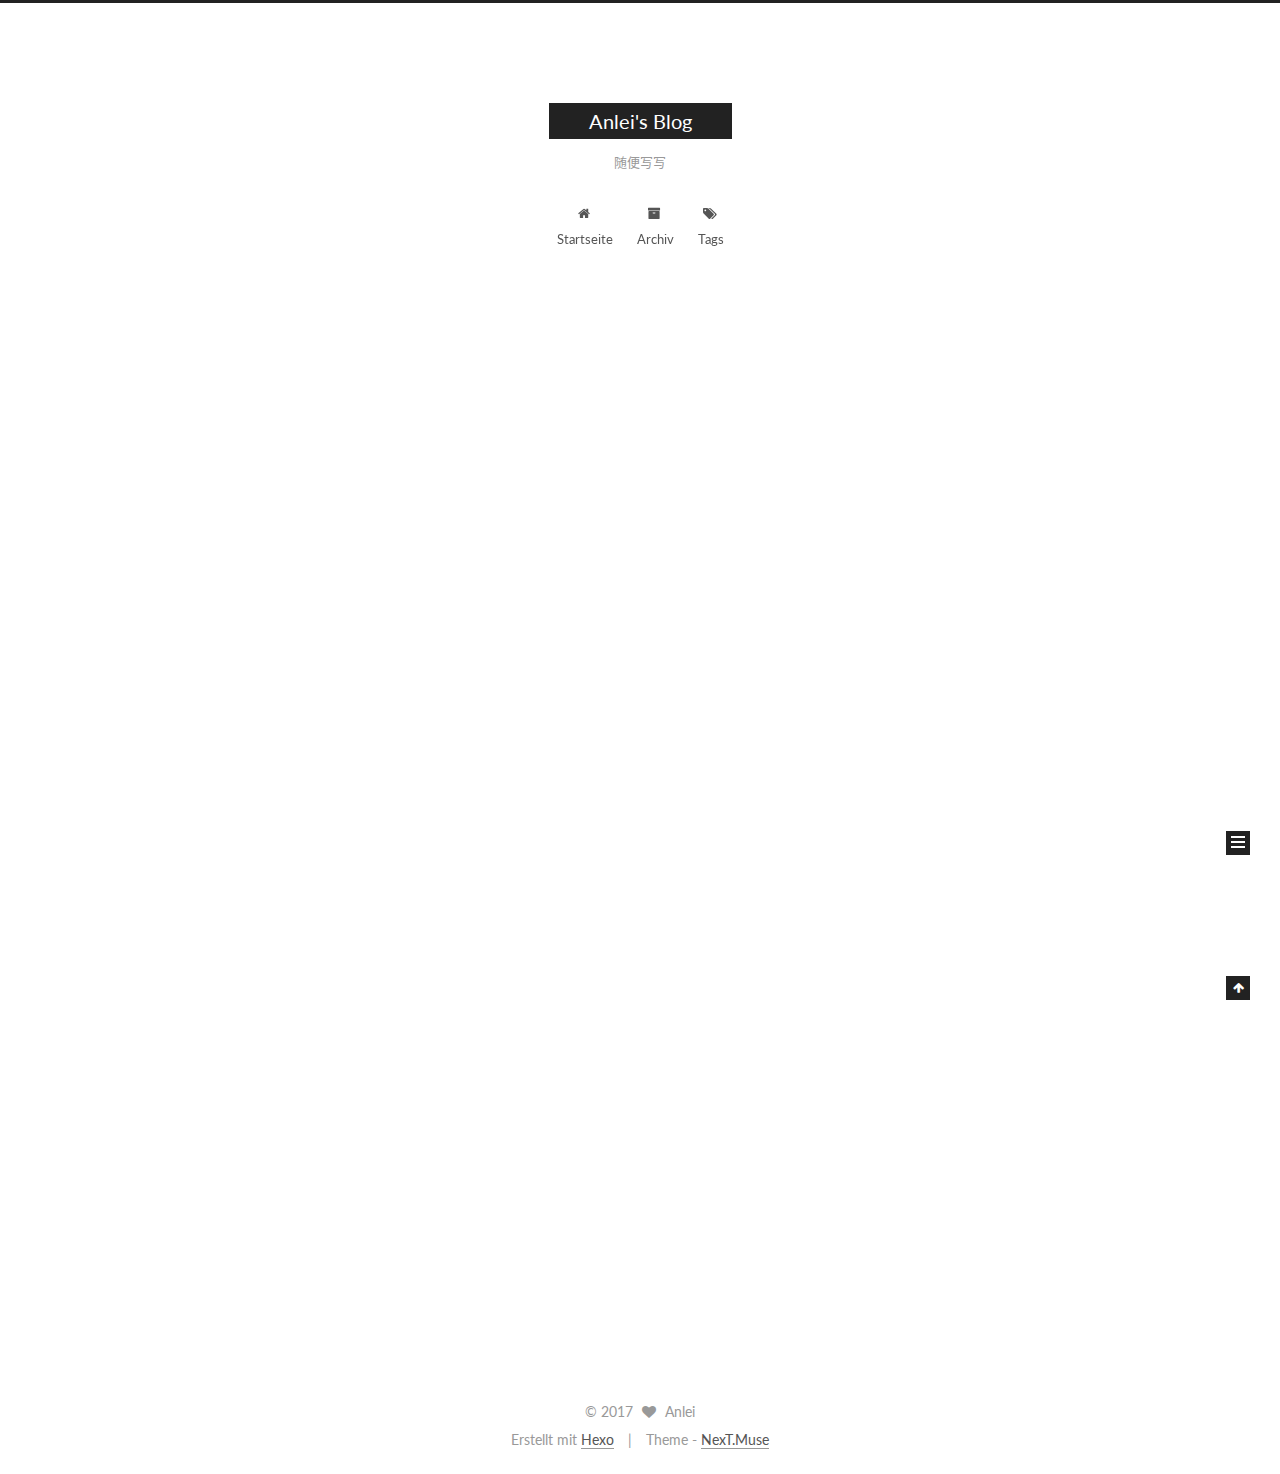
==== index.html @ 9f5e85c6 "Site updated: 2017-05-15 17:36:02" ====
<!doctype html>



  


<html class="theme-next muse use-motion" lang="zh-CN">
<head>
  <meta charset="UTF-8"/>
<meta http-equiv="X-UA-Compatible" content="IE=edge" />
<meta name="viewport" content="width=device-width, initial-scale=1, maximum-scale=1"/>






<meta http-equiv="Cache-Control" content="no-transform" />
<meta http-equiv="Cache-Control" content="no-siteapp" />















  
  
  <link href="/lib/fancybox/source/jquery.fancybox.css?v=2.1.5" rel="stylesheet" type="text/css" />




  
  
  
  

  
    
    
  

  

  

  

  

  
    
    
    <link href="//fonts.googleapis.com/css?family=Lato:300,300italic,400,400italic,700,700italic&subset=latin,latin-ext" rel="stylesheet" type="text/css">
  






<link href="/lib/font-awesome/css/font-awesome.min.css?v=4.6.2" rel="stylesheet" type="text/css" />

<link href="/css/main.css?v=5.1.1" rel="stylesheet" type="text/css" />


  <meta name="keywords" content="Hexo, NexT" />








  <link rel="shortcut icon" type="image/x-icon" href="/favicon.ico?v=5.1.1" />






<meta name="description" content="主要写技术的吧">
<meta property="og:type" content="website">
<meta property="og:title" content="Anlei&#39;s Blog">
<meta property="og:url" content="https://allen1104.github.io/index.html">
<meta property="og:site_name" content="Anlei&#39;s Blog">
<meta property="og:description" content="主要写技术的吧">
<meta name="twitter:card" content="summary">
<meta name="twitter:title" content="Anlei&#39;s Blog">
<meta name="twitter:description" content="主要写技术的吧">



<script type="text/javascript" id="hexo.configurations">
  var NexT = window.NexT || {};
  var CONFIG = {
    root: '/',
    scheme: 'Muse',
    sidebar: {"position":"left","display":"post","offset":12,"offset_float":0,"b2t":false,"scrollpercent":false},
    fancybox: true,
    motion: true,
    duoshuo: {
      userId: '0',
      author: 'Author'
    },
    algolia: {
      applicationID: '',
      apiKey: '',
      indexName: '',
      hits: {"per_page":10},
      labels: {"input_placeholder":"Search for Posts","hits_empty":"We didn't find any results for the search: ${query}","hits_stats":"${hits} results found in ${time} ms"}
    }
  };
</script>



  <link rel="canonical" href="https://allen1104.github.io/"/>





  <title>Anlei's Blog</title>
</head>

<body itemscope itemtype="http://schema.org/WebPage" lang="zh-CN">

  















  
  
    
  

  <div class="container sidebar-position-left 
   page-home 
 ">
    <div class="headband"></div>

    <header id="header" class="header" itemscope itemtype="http://schema.org/WPHeader">
      <div class="header-inner"><div class="site-brand-wrapper">
  <div class="site-meta ">
    

    <div class="custom-logo-site-title">
      <a href="/"  class="brand" rel="start">
        <span class="logo-line-before"><i></i></span>
        <span class="site-title">Anlei's Blog</span>
        <span class="logo-line-after"><i></i></span>
      </a>
    </div>
      
        <p class="site-subtitle">随便写写</p>
      
  </div>

  <div class="site-nav-toggle">
    <button>
      <span class="btn-bar"></span>
      <span class="btn-bar"></span>
      <span class="btn-bar"></span>
    </button>
  </div>
</div>

<nav class="site-nav">
  

  
    <ul id="menu" class="menu">
      
        
        <li class="menu-item menu-item-home">
          <a href="/" rel="section">
            
              <i class="menu-item-icon fa fa-fw fa-home"></i> <br />
            
            Startseite
          </a>
        </li>
      
        
        <li class="menu-item menu-item-archives">
          <a href="/archives" rel="section">
            
              <i class="menu-item-icon fa fa-fw fa-archive"></i> <br />
            
            Archiv
          </a>
        </li>
      
        
        <li class="menu-item menu-item-tags">
          <a href="/tags" rel="section">
            
              <i class="menu-item-icon fa fa-fw fa-tags"></i> <br />
            
            Tags
          </a>
        </li>
      

      
    </ul>
  

  
</nav>



 </div>
    </header>

    <main id="main" class="main">
      <div class="main-inner">
        <div class="content-wrap">
          <div id="content" class="content">
            
  <section id="posts" class="posts-expand">
    
      

  

  
  
  

  <article class="post post-type-normal " itemscope itemtype="http://schema.org/Article">
    <link itemprop="mainEntityOfPage" href="https://allen1104.github.io/2017/05/15/hello-world/">

    <span hidden itemprop="author" itemscope itemtype="http://schema.org/Person">
      <meta itemprop="name" content="Anlei">
      <meta itemprop="description" content="">
      <meta itemprop="image" content="/images/avatar.gif">
    </span>

    <span hidden itemprop="publisher" itemscope itemtype="http://schema.org/Organization">
      <meta itemprop="name" content="Anlei's Blog">
    </span>

    
      <header class="post-header">

        
        
          <h1 class="post-title" itemprop="name headline">
                
                <a class="post-title-link" href="/2017/05/15/hello-world/" itemprop="url">Hello World</a></h1>
        

        <div class="post-meta">
          <span class="post-time">
            
              <span class="post-meta-item-icon">
                <i class="fa fa-calendar-o"></i>
              </span>
              
                <span class="post-meta-item-text">Veröffentlicht am</span>
              
              <time title="Post created" itemprop="dateCreated datePublished" datetime="2017-05-15T17:22:14+08:00">
                2017-05-15
              </time>
            

            

            
          </span>

          

          
            
          

          
          

          

          

          

        </div>
      </header>
    

    <div class="post-body" itemprop="articleBody">

      
      

      
        
          
            <p>Welcome to <a href="https://hexo.io/" target="_blank" rel="external">Hexo</a>! This is your very first post. Check <a href="https://hexo.io/docs/" target="_blank" rel="external">documentation</a> for more info. If you get any problems when using Hexo, you can find the answer in <a href="https://hexo.io/docs/troubleshooting.html" target="_blank" rel="external">troubleshooting</a> or you can ask me on <a href="https://github.com/hexojs/hexo/issues" target="_blank" rel="external">GitHub</a>.</p>
<h2 id="Quick-Start"><a href="#Quick-Start" class="headerlink" title="Quick Start"></a>Quick Start</h2><h3 id="Create-a-new-post"><a href="#Create-a-new-post" class="headerlink" title="Create a new post"></a>Create a new post</h3><figure class="highlight bash"><table><tr><td class="gutter"><pre><div class="line">1</div></pre></td><td class="code"><pre><div class="line">$ hexo new <span class="string">"My New Post"</span></div></pre></td></tr></table></figure>
<p>More info: <a href="https://hexo.io/docs/writing.html" target="_blank" rel="external">Writing</a></p>
<h3 id="Run-server"><a href="#Run-server" class="headerlink" title="Run server"></a>Run server</h3><figure class="highlight bash"><table><tr><td class="gutter"><pre><div class="line">1</div></pre></td><td class="code"><pre><div class="line">$ hexo server</div></pre></td></tr></table></figure>
<p>More info: <a href="https://hexo.io/docs/server.html" target="_blank" rel="external">Server</a></p>
<h3 id="Generate-static-files"><a href="#Generate-static-files" class="headerlink" title="Generate static files"></a>Generate static files</h3><figure class="highlight bash"><table><tr><td class="gutter"><pre><div class="line">1</div></pre></td><td class="code"><pre><div class="line">$ hexo generate</div></pre></td></tr></table></figure>
<p>More info: <a href="https://hexo.io/docs/generating.html" target="_blank" rel="external">Generating</a></p>
<h3 id="Deploy-to-remote-sites"><a href="#Deploy-to-remote-sites" class="headerlink" title="Deploy to remote sites"></a>Deploy to remote sites</h3><figure class="highlight bash"><table><tr><td class="gutter"><pre><div class="line">1</div></pre></td><td class="code"><pre><div class="line">$ hexo deploy</div></pre></td></tr></table></figure>
<p>More info: <a href="https://hexo.io/docs/deployment.html" target="_blank" rel="external">Deployment</a></p>

          
        
      
    </div>

    <div>
      
    </div>

    <div>
      
    </div>

    <div>
      
    </div>

    <footer class="post-footer">
      

      

      

      
      
        <div class="post-eof"></div>
      
    </footer>
  </article>


    
  </section>

  


          </div>
          


          

        </div>
        
          
  
  <div class="sidebar-toggle">
    <div class="sidebar-toggle-line-wrap">
      <span class="sidebar-toggle-line sidebar-toggle-line-first"></span>
      <span class="sidebar-toggle-line sidebar-toggle-line-middle"></span>
      <span class="sidebar-toggle-line sidebar-toggle-line-last"></span>
    </div>
  </div>

  <aside id="sidebar" class="sidebar">
    <div class="sidebar-inner">

      

      

      <section class="site-overview sidebar-panel sidebar-panel-active">
        <div class="site-author motion-element" itemprop="author" itemscope itemtype="http://schema.org/Person">
          <img class="site-author-image" itemprop="image"
               src="/images/avatar.gif"
               alt="Anlei" />
          <p class="site-author-name" itemprop="name">Anlei</p>
           
              <p class="site-description motion-element" itemprop="description">主要写技术的吧</p>
          
        </div>
        <nav class="site-state motion-element">

          
            <div class="site-state-item site-state-posts">
              <a href="/archives">
                <span class="site-state-item-count">1</span>
                <span class="site-state-item-name">Artikel</span>
              </a>
            </div>
          

          

          

        </nav>

        

        <div class="links-of-author motion-element">
          
        </div>

        
        

        
        

        


      </section>

      

      

    </div>
  </aside>


        
      </div>
    </main>

    <footer id="footer" class="footer">
      <div class="footer-inner">
        <div class="copyright" >
  
  &copy; 
  <span itemprop="copyrightYear">2017</span>
  <span class="with-love">
    <i class="fa fa-heart"></i>
  </span>
  <span class="author" itemprop="copyrightHolder">Anlei</span>
</div>


<div class="powered-by">
  Erstellt mit  <a class="theme-link" href="https://hexo.io">Hexo</a>
</div>

<div class="theme-info">
  Theme -
  <a class="theme-link" href="https://github.com/iissnan/hexo-theme-next">
    NexT.Muse
  </a>
</div>


        

        
      </div>
    </footer>

    
      <div class="back-to-top">
        <i class="fa fa-arrow-up"></i>
        
      </div>
    

  </div>

  

<script type="text/javascript">
  if (Object.prototype.toString.call(window.Promise) !== '[object Function]') {
    window.Promise = null;
  }
</script>









  












  
  <script type="text/javascript" src="/lib/jquery/index.js?v=2.1.3"></script>

  
  <script type="text/javascript" src="/lib/fastclick/lib/fastclick.min.js?v=1.0.6"></script>

  
  <script type="text/javascript" src="/lib/jquery_lazyload/jquery.lazyload.js?v=1.9.7"></script>

  
  <script type="text/javascript" src="/lib/velocity/velocity.min.js?v=1.2.1"></script>

  
  <script type="text/javascript" src="/lib/velocity/velocity.ui.min.js?v=1.2.1"></script>

  
  <script type="text/javascript" src="/lib/fancybox/source/jquery.fancybox.pack.js?v=2.1.5"></script>


  


  <script type="text/javascript" src="/js/src/utils.js?v=5.1.1"></script>

  <script type="text/javascript" src="/js/src/motion.js?v=5.1.1"></script>



  
  

  

  


  <script type="text/javascript" src="/js/src/bootstrap.js?v=5.1.1"></script>



  


  




	





  





  





  






  





  

  

  

  

  

</body>
</html>
---- css/main.css ----
/* normalize.css v3.0.2 | MIT License | git.io/normalize */
html {
  font-family: sans-serif; /* 1 */
  -ms-text-size-adjust: 100%; /* 2 */
  -webkit-text-size-adjust: 100%; /* 2 */
}
body {
  margin: 0;
}
article,
aside,
details,
figcaption,
figure,
footer,
header,
hgroup,
main,
menu,
nav,
section,
summary {
  display: block;
}
audio,
canvas,
progress,
video {
  display: inline-block; /* 1 */
  vertical-align: baseline; /* 2 */
}
audio:not([controls]) {
  display: none;
  height: 0;
}
[hidden],
template {
  display: none;
}
a {
  background-color: transparent;
}
a:active,
a:hover {
  outline: 0;
}
abbr[title] {
  border-bottom: 1px dotted;
}
b,
strong {
  font-weight: bold;
}
dfn {
  font-style: italic;
}
h1 {
  font-size: 2em;
  margin: 0.67em 0;
}
mark {
  background: #ff0;
  color: #000;
}
small {
  font-size: 80%;
}
sub,
sup {
  font-size: 75%;
  line-height: 0;
  position: relative;
  vertical-align: baseline;
}
sup {
  top: -0.5em;
}
sub {
  bottom: -0.25em;
}
img {
  border: 0;
}
svg:not(:root) {
  overflow: hidden;
}
figure {
  margin: 1em 40px;
}
hr {
  -moz-box-sizing: content-box;
  box-sizing: content-box;
  height: 0;
}
pre {
  overflow: auto;
}
code,
kbd,
pre,
samp {
  font-family: monospace, monospace;
  font-size: 1em;
}
button,
input,
optgroup,
select,
textarea {
  color: inherit; /* 1 */
  font: inherit; /* 2 */
  margin: 0; /* 3 */
}
button {
  overflow: visible;
}
button,
select {
  text-transform: none;
}
button,
html input[type="button"],
input[type="reset"],
input[type="submit"] {
  -webkit-appearance: button; /* 2 */
  cursor: pointer; /* 3 */
}
button[disabled],
html input[disabled] {
  cursor: default;
}
button::-moz-focus-inner,
input::-moz-focus-inner {
  border: 0;
  padding: 0;
}
input {
  line-height: normal;
}
input[type="checkbox"],
input[type="radio"] {
  box-sizing: border-box; /* 1 */
  padding: 0; /* 2 */
}
input[type="number"]::-webkit-inner-spin-button,
input[type="number"]::-webkit-outer-spin-button {
  height: auto;
}
input[type="search"] {
  -webkit-appearance: textfield; /* 1 */
  -moz-box-sizing: content-box;
  -webkit-box-sizing: content-box; /* 2 */
  box-sizing: content-box;
}
input[type="search"]::-webkit-search-cancel-button,
input[type="search"]::-webkit-search-decoration {
  -webkit-appearance: none;
}
fieldset {
  border: 1px solid #c0c0c0;
  margin: 0 2px;
  padding: 0.35em 0.625em 0.75em;
}
legend {
  border: 0; /* 1 */
  padding: 0; /* 2 */
}
textarea {
  overflow: auto;
}
optgroup {
  font-weight: bold;
}
table {
  border-collapse: collapse;
  border-spacing: 0;
}
td,
th {
  padding: 0;
}
::selection {
  background: #262a30;
  color: #fff;
}
body {
  position: relative;
  font-family: 'Lato', "PingFang SC", "Microsoft YaHei", sans-serif;
  font-size: 14px;
  line-height: 2;
  color: #555;
  background: #fff;
}
@media (max-width: 767px) {
  body {
    padding-right: 0 !important;
  }
}
@media (min-width: 768px) and (max-width: 991px) {
  body {
    padding-right: 0 !important;
  }
}
@media (min-width: 1600px) {
  body {
    font-size: 16px;
  }
}
h1,
h2,
h3,
h4,
h5,
h6 {
  margin: 0;
  padding: 0;
  font-weight: bold;
  line-height: 1.5;
  font-family: 'Lato', "PingFang SC", "Microsoft YaHei", sans-serif;
}
h2,
h3,
h4,
h5,
h6 {
  margin: 20px 0 15px;
}
h1 {
  font-size: 22px;
}
@media (max-width: 767px) {
  h1 {
    font-size: 18px;
  }
}
h2 {
  font-size: 20px;
}
@media (max-width: 767px) {
  h2 {
    font-size: 16px;
  }
}
h3 {
  font-size: 18px;
}
@media (max-width: 767px) {
  h3 {
    font-size: 14px;
  }
}
h4 {
  font-size: 16px;
}
@media (max-width: 767px) {
  h4 {
    font-size: 12px;
  }
}
h5 {
  font-size: 14px;
}
@media (max-width: 767px) {
  h5 {
    font-size: 10px;
  }
}
h6 {
  font-size: 12px;
}
@media (max-width: 767px) {
  h6 {
    font-size: 8px;
  }
}
p {
  margin: 0 0 25px 0;
}
a {
  color: #555;
  text-decoration: none;
  border-bottom: 1px solid #999;
  word-wrap: break-word;
}
a:hover {
  color: #222;
  border-bottom-color: #222;
}
blockquote {
  margin: 0;
  padding: 0;
}
img {
  display: block;
  margin: auto;
  max-width: 100%;
  height: auto;
}
hr {
  margin: 40px 0;
  height: 3px;
  border: none;
  background-color: #ddd;
  background-image: repeating-linear-gradient(-45deg, #fff, #fff 4px, transparent 4px, transparent 8px);
}
blockquote {
  padding: 0 15px;
  color: #666;
  border-left: 4px solid #ddd;
}
blockquote cite::before {
  content: "-";
  padding: 0 5px;
}
dt {
  font-weight: 700;
}
dd {
  margin: 0;
  padding: 0;
}
.text-left {
  text-align: left;
}
.text-center {
  text-align: center;
}
.text-right {
  text-align: right;
}
.text-justify {
  text-align: justify;
}
.text-nowrap {
  white-space: nowrap;
}
.text-lowercase {
  text-transform: lowercase;
}
.text-uppercase {
  text-transform: uppercase;
}
.text-capitalize {
  text-transform: capitalize;
}
.center-block {
  display: block;
  margin-left: auto;
  margin-right: auto;
}
.clearfix:before,
.clearfix:after {
  content: " ";
  display: table;
}
.clearfix:after {
  clear: both;
}
.pullquote {
  width: 45%;
}
.pullquote.left {
  float: left;
  margin-left: 5px;
  margin-right: 10px;
}
.pullquote.right {
  float: right;
  margin-left: 10px;
  margin-right: 5px;
}
.affix.affix.affix {
  position: fixed;
}
.translation {
  margin-top: -20px;
  font-size: 14px;
  color: #999;
}
.scrollbar-measure {
  width: 100px;
  height: 100px;
  overflow: scroll;
  position: absolute;
  top: -9999px;
}
.use-motion .motion-element {
  opacity: 0;
}
table {
  margin: 20px 0;
  width: 100%;
  border-collapse: collapse;
  border-spacing: 0;
  border: 1px solid #ddd;
  font-size: 14px;
  table-layout: fixed;
  word-wrap: break-all;
}
table>tbody>tr:nth-of-type(odd) {
  background-color: #f9f9f9;
}
table>tbody>tr:hover {
  background-color: #f5f5f5;
}
caption,
th,
td {
  padding: 8px;
  text-align: left;
  vertical-align: middle;
  font-weight: normal;
}
th,
td {
  border-bottom: 3px solid #ddd;
  border-right: 1px solid #eee;
}
th {
  padding-bottom: 10px;
  font-weight: 700;
}
td {
  border-bottom-width: 1px;
}
html,
body {
  height: 100%;
}
.container {
  position: relative;
  min-height: 100%;
}
.header-inner {
  margin: 0 auto;
  padding: 100px 0 70px;
  width: 700px;
}
@media (min-width: 1600px) {
  .container .header-inner {
    width: 900px;
  }
}
.main {
  padding-bottom: 150px;
}
.main-inner {
  margin: 0 auto;
  width: 700px;
}
@media (min-width: 1600px) {
  .container .main-inner {
    width: 900px;
  }
}
.footer {
  position: absolute;
  left: 0;
  bottom: 0;
  width: 100%;
  min-height: 50px;
}
.footer-inner {
  box-sizing: border-box;
  margin: 20px auto;
  width: 700px;
}
@media (min-width: 1600px) {
  .container .footer-inner {
    width: 900px;
  }
}
pre,
.highlight {
  overflow: auto;
  margin: 20px 0;
  padding: 0;
  font-size: 13px;
  color: #4d4d4c;
  background: #f7f7f7;
  line-height: 1.6;
}
pre,
code {
  font-family: consolas, Menlo, "PingFang SC", "Microsoft YaHei", monospace;
}
code {
  padding: 2px 4px;
  word-wrap: break-word;
  color: #555;
  background: #eee;
  border-radius: 3px;
  font-size: 13px;
}
pre code {
  padding: 0;
  color: #4d4d4c;
  background: none;
  text-shadow: none;
}
.highlight {
  border-radius: 1px;
}
.highlight pre {
  border: none;
  margin: 0;
  padding: 10px 0;
}
.highlight table {
  margin: 0;
  width: auto;
  border: none;
}
.highlight td {
  border: none;
  padding: 0;
}
.highlight figcaption {
  font-size: 1em;
  color: #4d4d4c;
  line-height: 1em;
  margin-bottom: 1em;
}
.highlight figcaption:before,
.highlight figcaption:after {
  content: " ";
  display: table;
}
.highlight figcaption:after {
  clear: both;
}
.highlight figcaption a {
  float: right;
  color: #4d4d4c;
}
.highlight figcaption a:hover {
  border-bottom-color: #4d4d4c;
}
.highlight .gutter pre {
  padding-left: 10px;
  padding-right: 10px;
  color: #869194;
  text-align: right;
  background-color: #eff2f3;
}
.highlight .code pre {
  width: 100%;
  padding-left: 10px;
  padding-right: 10px;
  background-color: #f7f7f7;
}
.highlight .line {
  height: 20px;
}
.gutter {
  -webkit-user-select: none;
  -moz-user-select: none;
  -ms-user-select: none;
  user-select: none;
}
.gist table {
  width: auto;
}
.gist table td {
  border: none;
}
pre .deletion {
  background: #fdd;
}
pre .addition {
  background: #dfd;
}
pre .meta {
  color: #8959a8;
}
pre .comment {
  color: #8e908c;
}
pre .variable,
pre .attribute,
pre .tag,
pre .regexp,
pre .ruby .constant,
pre .xml .tag .title,
pre .xml .pi,
pre .xml .doctype,
pre .html .doctype,
pre .css .id,
pre .css .class,
pre .css .pseudo {
  color: #c82829;
}
pre .number,
pre .preprocessor,
pre .built_in,
pre .literal,
pre .params,
pre .constant,
pre .command {
  color: #f5871f;
}
pre .ruby .class .title,
pre .css .rules .attribute,
pre .string,
pre .value,
pre .inheritance,
pre .header,
pre .ruby .symbol,
pre .xml .cdata,
pre .special,
pre .number,
pre .formula {
  color: #718c00;
}
pre .title,
pre .css .hexcolor {
  color: #3e999f;
}
pre .function,
pre .python .decorator,
pre .python .title,
pre .ruby .function .title,
pre .ruby .title .keyword,
pre .perl .sub,
pre .javascript .title,
pre .coffeescript .title {
  color: #4271ae;
}
pre .keyword,
pre .javascript .function {
  color: #8959a8;
}
.full-image.full-image.full-image {
  border: none;
  max-width: 100%;
  width: auto;
  margin: 20px auto;
}
@media (min-width: 992px) {
  .full-image.full-image.full-image {
    max-width: none;
    width: 110%;
    margin: 25px -5%;
  }
}
.blockquote-center,
.page-home .post-type-quote blockquote,
.page-post-detail .post-type-quote blockquote {
  position: relative;
  margin: 40px 0;
  padding: 0;
  border-left: none;
  text-align: center;
}
.blockquote-center::before,
.page-home .post-type-quote blockquote::before,
.page-post-detail .post-type-quote blockquote::before,
.blockquote-center::after,
.page-home .post-type-quote blockquote::after,
.page-post-detail .post-type-quote blockquote::after {
  position: absolute;
  content: ' ';
  display: block;
  width: 100%;
  height: 24px;
  opacity: 0.2;
  background-repeat: no-repeat;
  background-position: 0 -6px;
  background-size: 22px 22px;
}
.blockquote-center::before,
.page-home .post-type-quote blockquote::before,
.page-post-detail .post-type-quote blockquote::before {
  top: -20px;
  background-image: url("../images/quote-l.svg");
  border-top: 1px solid #ccc;
}
.blockquote-center::after,
.page-home .post-type-quote blockquote::after,
.page-post-detail .post-type-quote blockquote::after {
  bottom: -20px;
  background-image: url("../images/quote-r.svg");
  border-bottom: 1px solid #ccc;
  background-position: 100% 8px;
}
.blockquote-center p,
.page-home .post-type-quote blockquote p,
.page-post-detail .post-type-quote blockquote p,
.blockquote-center div,
.page-home .post-type-quote blockquote div,
.page-post-detail .post-type-quote blockquote div {
  text-align: center;
}
.post .post-body .group-picture img {
  box-sizing: border-box;
  padding: 0 3px;
  border: none;
}
.post .group-picture-row {
  overflow: hidden;
  margin-top: 6px;
}
.post .group-picture-row:first-child {
  margin-top: 0;
}
.post .group-picture-column {
  float: left;
}
.page-post-detail .post-body .group-picture-column {
  float: none;
  margin-top: 10px;
  width: auto !important;
}
.page-post-detail .post-body .group-picture-column img {
  margin: 0 auto;
}
.page-archive .group-picture-container {
  overflow: hidden;
}
.page-archive .group-picture-row {
  float: left;
}
.page-archive .group-picture-row:first-child {
  margin-top: 6px;
}
.page-archive .group-picture-column {
  max-width: 150px;
  max-height: 150px;
}
.note {
  padding: 20px;
  margin: 20px 0;
  border: 1px solid #eee;
  border-left-width: 5px;
  border-radius: 3px;
}
.note h2,
.note h3,
.note h4,
.note h5,
.note h6 {
  margin-top: 0;
  margin-bottom: 5px;
}
.note p:last-child {
  margin-bottom: 0;
}
.note code {
  border-radius: 3px;
}
.note+.note {
  margin-top: -5px;
}
.default {
  border-left-color: #777;
}
.default h2,
.default h3,
.default h4,
.default h5,
.default h6 {
  color: #777;
}
.primary {
  border-left-color: #428bca;
}
.primary h2,
.primary h3,
.primary h4,
.primary h5,
.primary h6 {
  color: #428bca;
}
.success {
  border-left-color: #5cb85c;
}
.success h2,
.success h3,
.success h4,
.success h5,
.success h6 {
  color: #5cb85c;
}
.danger {
  border-left-color: #d9534f;
}
.danger h2,
.danger h3,
.danger h4,
.danger h5,
.danger h6 {
  color: #d9534f;
}
.warning {
  border-left-color: #f0ad4e;
}
.warning h2,
.warning h3,
.warning h4,
.warning h5,
.warning h6 {
  color: #f0ad4e;
}
.info {
  border-left-color: #5bc0de;
}
.info h2,
.info h3,
.info h4,
.info h5,
.info h6 {
  color: #5bc0de;
}
.btn {
  display: inline-block;
  padding: 0 20px;
  font-size: 14px;
  color: #fff;
  background: #222;
  border: 2px solid #222;
  text-decoration: none;
  border-radius: 0;
  transition-property: background-color;
  transition-duration: 0.2s;
  transition-timing-function: ease-in-out;
  transition-delay: 0s;
}
.btn:hover,
.post-button .btn:hover {
  border-color: #222;
  color: #222;
  background: #fff;
}
.btn-bar {
  display: block;
  width: 22px;
  height: 2px;
  background: #555;
  border-radius: 1px;
}
.btn-bar+.btn-bar {
  margin-top: 4px;
}
.pagination {
  margin: 120px 0 40px;
  text-align: center;
  border-top: 1px solid #eee;
}
.page-number-basic,
.pagination .prev,
.pagination .next,
.pagination .page-number,
.pagination .space {
  display: inline-block;
  position: relative;
  top: -1px;
  margin: 0 10px;
  padding: 0 10px;
  line-height: 30px;
}
@media (max-width: 767px) {
  .page-number-basic,
  .pagination .prev,
  .pagination .next,
  .pagination .page-number,
  .pagination .space {
    margin: 0 5px;
  }
}
.pagination .prev,
.pagination .next,
.pagination .page-number {
  border-bottom: 0;
  border-top: 1px solid #eee;
  transition-property: border-color;
  transition-duration: 0.2s;
  transition-timing-function: ease-in-out;
  transition-delay: 0s;
}
.pagination .prev:hover,
.pagination .next:hover,
.pagination .page-number:hover {
  border-top-color: #222;
}
.pagination .space {
  padding: 0;
  margin: 0;
}
.pagination .prev {
  margin-left: 0;
}
.pagination .next {
  margin-right: 0;
}
.pagination .page-number.current {
  color: #fff;
  background: #ccc;
  border-top-color: #ccc;
}
@media (max-width: 767px) {
  .pagination {
    border-top: none;
  }
  .pagination .prev,
  .pagination .next,
  .pagination .page-number {
    margin-bottom: 10px;
    border-top: 0;
    border-bottom: 1px solid #eee;
  }
  .pagination .prev:hover,
  .pagination .next:hover,
  .pagination .page-number:hover {
    border-bottom-color: #222;
  }
}
.comments {
  margin: 60px 20px 0;
}
.tag-cloud {
  text-align: center;
}
.tag-cloud a {
  display: inline-block;
  margin: 10px;
}
.back-to-top {
  box-sizing: border-box;
  position: fixed;
  bottom: -100px;
  right: 30px;
  z-index: 1050;
  padding: 0 6px;
  width: 24px;
  background: #222;
  font-size: 12px;
  opacity: 1;
  color: #fff;
  cursor: pointer;
  text-align: center;
  -webkit-transform: translateZ(0);
  transition-property: bottom;
  transition-duration: 0.2s;
  transition-timing-function: ease-in-out;
  transition-delay: 0s;
}
@media (max-width: 767px) {
  .back-to-top {
    display: none;
  }
}
@media (min-width: 768px) and (max-width: 991px) {
  .back-to-top {
    display: none;
  }
}
.back-to-top.back-to-top-on {
  bottom: 19px;
}
.header {
  background: transparent;
}
.header-inner {
  position: relative;
}
.headband {
  height: 3px;
  background: #222;
}
.site-meta {
  margin: 0;
  text-align: center;
}
@media (max-width: 767px) {
  .site-meta {
    text-align: center;
  }
}
.brand {
  position: relative;
  display: inline-block;
  padding: 0 40px;
  color: #fff;
  background: #222;
  border-bottom: none;
}
.brand:hover {
  color: #fff;
}
.logo {
  display: inline-block;
  margin-right: 5px;
  line-height: 36px;
  vertical-align: top;
}
.site-title {
  display: inline-block;
  vertical-align: top;
  line-height: 36px;
  font-size: 20px;
  font-weight: normal;
  font-family: 'Lato', "PingFang SC", "Microsoft YaHei", sans-serif;
}
.site-subtitle {
  margin-top: 10px;
  font-size: 13px;
  color: #999;
}
.use-motion .brand {
  opacity: 0;
}
.use-motion .logo,
.use-motion .site-title,
.use-motion .site-subtitle {
  opacity: 0;
  position: relative;
  top: -10px;
}
.site-nav-toggle {
  display: none;
  position: absolute;
  top: 10px;
  left: 10px;
}
@media (max-width: 767px) {
  .site-nav-toggle {
    display: block;
  }
}
.site-nav-toggle button {
  margin-top: 2px;
  padding: 9px 10px;
  background: transparent;
  border: none;
}
@media (max-width: 767px) {
  .site-nav {
    display: none;
    margin: 0 -10px;
    padding: 0 10px;
    clear: both;
    border-top: 1px solid #ddd;
  }
}
@media (min-width: 768px) and (max-width: 991px) {
  .site-nav {
    display: block !important;
  }
}
@media (min-width: 992px) {
  .site-nav {
    display: block !important;
  }
}
.menu {
  margin-top: 20px;
  padding-left: 0;
  text-align: center;
}
.menu .menu-item {
  display: inline-block;
  margin: 0 10px;
  list-style: none;
}
@media screen and (max-width: 767px) {
  .menu .menu-item {
    margin-top: 10px;
  }
}
.menu .menu-item a {
  display: block;
  font-size: 13px;
  line-height: inherit;
  border-bottom: 1px solid transparent;
  transition-property: border-color;
  transition-duration: 0.2s;
  transition-timing-function: ease-in-out;
  transition-delay: 0s;
}
.menu .menu-item a:hover {
  border-bottom-color: #222;
}
.menu .menu-item .fa {
  margin-right: 5px;
}
.use-motion .menu-item {
  opacity: 0;
}
.post-body {
  font-family: 'Lato', "PingFang SC", "Microsoft YaHei", sans-serif;
}
@media (max-width: 767px) {
  .post-body {
    word-break: break-word;
  }
}
.post-body .fancybox img {
  display: block !important;
  margin: 0 auto;
  cursor: pointer;
  cursor: zoom-in;
  cursor: -webkit-zoom-in;
}
.post-body .image-caption,
.post-body .figure .caption {
  margin: 10px auto 15px;
  text-align: center;
  font-size: 14px;
  color: #999;
  font-weight: bold;
  line-height: 1;
}
.post-sticky-flag {
  display: inline-block;
  font-size: 16px;
  -ms-transform: rotate(30deg);
  -webkit-transform: rotate(30deg);
  -moz-transform: rotate(30deg);
  -ms-transform: rotate(30deg);
  -o-transform: rotate(30deg);
  transform: rotate(30deg);
}
.posts-expand {
  padding-top: 40px;
}
@media (max-width: 767px) {
  .posts-expand {
    margin: 0 20px;
  }
  .post-body pre {
    padding: 10px;
  }
  .post-body pre .gutter pre {
    padding-right: 10px;
  }
  .post-body .highlight {
    margin-left: 0px;
    margin-right: 0px;
    padding: 0;
  }
  .post-body .highlight .gutter pre {
    padding-right: 10px;
  }
}
@media (min-width: 992px) {
  .posts-expand .post-body {
    text-align: justify;
  }
}
.posts-expand .post-body h2,
.posts-expand .post-body h3,
.posts-expand .post-body h4,
.posts-expand .post-body h5,
.posts-expand .post-body h6 {
  padding-top: 10px;
}
.posts-expand .post-body h2 .header-anchor,
.posts-expand .post-body h3 .header-anchor,
.posts-expand .post-body h4 .header-anchor,
.posts-expand .post-body h5 .header-anchor,
.posts-expand .post-body h6 .header-anchor {
  float: right;
  margin-left: 10px;
  color: #ccc;
  border-bottom-style: none;
  visibility: hidden;
}
.posts-expand .post-body h2 .header-anchor:hover,
.posts-expand .post-body h3 .header-anchor:hover,
.posts-expand .post-body h4 .header-anchor:hover,
.posts-expand .post-body h5 .header-anchor:hover,
.posts-expand .post-body h6 .header-anchor:hover {
  color: inherit;
}
.posts-expand .post-body h2:hover .header-anchor,
.posts-expand .post-body h3:hover .header-anchor,
.posts-expand .post-body h4:hover .header-anchor,
.posts-expand .post-body h5:hover .header-anchor,
.posts-expand .post-body h6:hover .header-anchor {
  visibility: visible;
}
.posts-expand .post-body ul li {
  list-style: circle;
}
.posts-expand .post-body img {
  box-sizing: border-box;
  margin: auto;
  padding: 3px;
  border: 1px solid #ddd;
}
.posts-expand .fancybox img {
  margin: 0 auto;
}
@media (max-width: 767px) {
  .posts-collapse {
    margin: 0 20px;
  }
  .posts-collapse .post-title,
  .posts-collapse .post-meta {
    display: block;
    width: auto;
    text-align: left;
  }
}
.posts-collapse {
  position: relative;
  z-index: 1010;
  margin-left: 55px;
}
.posts-collapse::after {
  content: " ";
  position: absolute;
  top: 20px;
  left: 0;
  margin-left: -2px;
  width: 4px;
  height: 100%;
  background: #f5f5f5;
  z-index: -1;
}
@media (max-width: 767px) {
  .posts-collapse {
    margin: 0 20px;
  }
}
.posts-collapse .collection-title {
  position: relative;
  margin: 60px 0;
}
.posts-collapse .collection-title h2 {
  margin-left: 20px;
}
.posts-collapse .collection-title small {
  color: #bbb;
  margin-left: 5px;
}
.posts-collapse .collection-title::before {
  content: " ";
  position: absolute;
  left: 0;
  top: 50%;
  margin-left: -4px;
  margin-top: -4px;
  width: 8px;
  height: 8px;
  background: #bbb;
  border-radius: 50%;
}
.posts-collapse .post {
  margin: 30px 0;
}
.posts-collapse .post-header {
  position: relative;
  transition-duration: 0.2s;
  transition-timing-function: ease-in-out;
  transition-delay: 0s;
  transition-property: border;
  border-bottom: 1px dashed #ccc;
}
.posts-collapse .post-header::before {
  content: " ";
  position: absolute;
  left: 0;
  top: 12px;
  width: 6px;
  height: 6px;
  margin-left: -4px;
  background: #bbb;
  border-radius: 50%;
  border: 1px solid #fff;
  transition-duration: 0.2s;
  transition-timing-function: ease-in-out;
  transition-delay: 0s;
  transition-property: background;
}
.posts-collapse .post-header:hover {
  border-bottom-color: #666;
}
.posts-collapse .post-header:hover::before {
  background: #222;
}
.posts-collapse .post-meta {
  position: absolute;
  font-size: 12px;
  left: 20px;
  top: 5px;
}
.posts-collapse .post-comments-count {
  display: none;
}
.posts-collapse .post-title {
  margin-left: 60px;
  font-size: 16px;
  font-weight: normal;
  line-height: inherit;
}
.posts-collapse .post-title::after {
  margin-left: 3px;
  opacity: 0.6;
}
.posts-collapse .post-title a {
  color: #666;
  border-bottom: none;
}
.page-home .post-type-quote .post-header,
.page-post-detail .post-type-quote .post-header,
.page-home .post-type-quote .post-tags,
.page-post-detail .post-type-quote .post-tags {
  display: none;
}
.posts-expand .post-title {
  font-size: 26px;
  text-align: center;
  word-break: break-word;
  font-weight: 400;
}
@media (max-width: 767px) {
  .posts-expand .post-title {
    font-size: 22px;
  }
}
.posts-expand .post-title-link {
  display: inline-block;
  position: relative;
  color: #555;
  border-bottom: none;
  line-height: 1.2;
  vertical-align: top;
}
.posts-expand .post-title-link::before {
  content: "";
  position: absolute;
  width: 100%;
  height: 2px;
  bottom: 0;
  left: 0;
  background-color: #000;
  visibility: hidden;
  -webkit-transform: scaleX(0);
  -moz-transform: scaleX(0);
  -ms-transform: scaleX(0);
  -o-transform: scaleX(0);
  transform: scaleX(0);
  transition-duration: 0.2s;
  transition-timing-function: ease-in-out;
  transition-delay: 0s;
}
.posts-expand .post-title-link:hover::before {
  visibility: visible;
  -webkit-transform: scaleX(1);
  -moz-transform: scaleX(1);
  -ms-transform: scaleX(1);
  -o-transform: scaleX(1);
  transform: scaleX(1);
}
.posts-expand .post-title-link .fa {
  font-size: 16px;
}
.posts-expand .post-meta {
  margin: 3px 0 60px 0;
  color: #999;
  font-family: 'Lato', "PingFang SC", "Microsoft YaHei", sans-serif;
  font-size: 12px;
  text-align: center;
}
.posts-expand .post-meta .post-category-list {
  display: inline-block;
  margin: 0;
  padding: 3px;
}
.posts-expand .post-meta .post-category-list-link {
  color: #999;
}
.posts-expand .post-meta .post-description {
  font-size: 14px;
  margin-top: 2px;
}
.post-wordcount {
  display: inline-block;
}
.post-meta-divider {
  margin: 0 0.5em;
}
.post-meta-item-icon {
  margin-right: 3px;
}
@media (min-width: 768px) and (max-width: 991px) {
  .post-meta-item-icon {
    display: inline-block;
  }
}
@media (max-width: 767px) {
  .post-meta-item-icon {
    display: inline-block;
  }
}
@media (min-width: 768px) and (max-width: 991px) {
  .post-meta-item-text {
    display: none;
  }
}
@media (max-width: 767px) {
  .post-meta-item-text {
    display: none;
  }
}
@media (max-width: 767px) {
  .posts-expand .post-comments-count {
    display: none;
  }
}
.social-like {
  font-size: 14px;
  height: 20px;
  text-align: center;
  border-top: 1px solid #eee;
  padding-top: 9px;
  margin-top: 45px;
  display: flex;
  justify-content: center;
}
.vk_like {
  width: 85px;
  height: 21px;
  padding-top: 7px;
  align-self: center;
}
.fb_like {
  height: 30px;
  align-self: center;
}
.post-button {
  margin-top: 50px;
}
.post-button .btn {
  color: #fff;
  font-size: 14px;
  background: #222;
  border-radius: 0;
  line-height: 2;
  margin: 0 4px 8px 4px;
}
.post-button .fa-fw {
  width: 1.285714285714286em;
  text-align: left;
}
.posts-expand .post-tags {
  margin-top: 40px;
  text-align: center;
}
.posts-expand .post-tags a {
  display: inline-block;
  margin-right: 10px;
  font-size: 13px;
}
.post-nav {
  display: table;
  margin-top: 15px;
  width: 100%;
  border-top: 1px solid #eee;
}
.post-nav-divider {
  display: table-cell;
  width: 10%;
}
.post-nav-item {
  display: table-cell;
  padding: 10px 0 0 0;
  width: 45%;
  vertical-align: top;
}
.post-nav-item a {
  position: relative;
  display: block;
  line-height: 25px;
  font-size: 14px;
  color: #555;
  border-bottom: none;
}
.post-nav-item a:hover {
  color: #222;
  border-bottom: none;
}
.post-nav-item a:active {
  top: 2px;
}
.post-nav-item .fa {
  position: absolute;
  top: 8px;
  left: 0;
  font-size: 12px;
}
.post-nav-next a {
  padding-left: 15px;
}
.post-nav-prev {
  text-align: right;
}
.post-nav-prev a {
  padding-right: 15px;
}
.post-nav-prev .fa {
  right: 0;
  left: auto;
}
.posts-expand .post-eof {
  display: block;
  margin: 80px auto 60px;
  width: 8%;
  height: 1px;
  background: #ccc;
  text-align: center;
}
.post:last-child .post-eof.post-eof.post-eof {
  display: none;
}
.post-gallery {
  display: table;
  table-layout: fixed;
  width: 100%;
  border-collapse: separate;
}
.post-gallery-row {
  display: table-row;
}
.post-gallery .post-gallery-img {
  display: table-cell;
  text-align: center;
  vertical-align: middle;
  border: none;
}
.post-gallery .post-gallery-img img {
  max-width: 100%;
  max-height: 100%;
  border: none;
}
.fancybox-close,
.fancybox-close:hover {
  border: none;
}
.sidebar {
  position: fixed;
  right: 0;
  top: 0;
  bottom: 0;
  width: 0;
  z-index: 1040;
  box-shadow: inset 0 2px 6px #000;
  background: #222;
  -webkit-transform: translateZ(0);
}
.sidebar a {
  color: #999;
  border-bottom-color: #555;
}
.sidebar a:hover {
  color: #eee;
}
@media (min-width: 768px) and (max-width: 991px) {
  .sidebar {
    display: none !important;
  }
}
@media (max-width: 767px) {
  .sidebar {
    display: none !important;
  }
}
.sidebar-inner {
  position: relative;
  padding: 20px 10px;
  color: #999;
  text-align: center;
}
.sidebar-toggle {
  position: fixed;
  right: 30px;
  bottom: 45px;
  width: 14px;
  height: 14px;
  padding: 5px;
  background: #222;
  line-height: 0;
  z-index: 1050;
  cursor: pointer;
  -webkit-transform: translateZ(0);
}
@media (min-width: 768px) and (max-width: 991px) {
  .sidebar-toggle {
    display: none;
  }
}
@media (max-width: 767px) {
  .sidebar-toggle {
    display: none;
  }
}
.sidebar-toggle-line {
  position: relative;
  display: inline-block;
  vertical-align: top;
  height: 2px;
  width: 100%;
  background: #fff;
  margin-top: 3px;
}
.sidebar-toggle-line:first-child {
  margin-top: 0;
}
.site-author-image {
  display: block;
  margin: 0 auto;
  padding: 2px;
  max-width: 96px;
  height: auto;
  border: 2px solid #333;
}
.site-author-name {
  margin: 5px 0 0;
  text-align: center;
  color: #f5f5f5;
  font-weight: normal;
}
.site-description {
  margin-top: 5px;
  text-align: center;
  font-size: 14px;
  color: #999;
}
.site-state {
  overflow: hidden;
  line-height: 1.4;
  white-space: nowrap;
  text-align: center;
}
.site-state-item {
  display: inline-block;
  padding: 0 15px;
  border-left: 1px solid #333;
}
.site-state-item:first-child {
  border-left: none;
}
.site-state-item a {
  border-bottom: none;
}
.site-state-item-count {
  display: block;
  text-align: center;
  color: inherit;
  font-weight: 600;
  font-size: 18px;
}
.site-state-item-name {
  font-size: 13px;
  color: inherit;
}
.feed-link {
  margin-top: 20px;
}
.feed-link a {
  display: inline-block;
  padding: 0 15px;
  color: #fc6423;
  border: 1px solid #fc6423;
  border-radius: 4px;
}
.feed-link a i {
  color: #fc6423;
  font-size: 14px;
}
.feed-link a:hover {
  color: #fff;
  background: #fc6423;
}
.feed-link a:hover i {
  color: #fff;
}
.links-of-author {
  margin-top: 20px;
}
.links-of-author a {
  display: inline-block;
  vertical-align: middle;
  margin-right: 10px;
  margin-bottom: 10px;
  border-bottom-color: #555;
  font-size: 13px;
}
.links-of-author a:before {
  display: inline-block;
  vertical-align: middle;
  margin-right: 3px;
  content: " ";
  width: 4px;
  height: 4px;
  border-radius: 50%;
  background: #ff87c9;
}
.links-of-blogroll {
  font-size: 13px;
}
.links-of-blogroll-title {
  margin-top: 20px;
  font-size: 14px;
  font-weight: 600;
}
.links-of-blogroll-list {
  margin: 0;
  padding: 0;
  list-style: none;
}
.links-of-blogroll-item {
  padding: 2px 10px;
}
.sidebar-nav {
  margin: 0 0 20px;
  padding-left: 0;
}
.sidebar-nav li {
  display: inline-block;
  cursor: pointer;
  border-bottom: 1px solid transparent;
  font-size: 14px;
  color: #555;
}
.sidebar-nav li:hover {
  color: #f5f5f5;
}
.page-post-detail .sidebar-nav-toc {
  padding: 0 5px;
}
.page-post-detail .sidebar-nav-overview {
  margin-left: 10px;
}
.sidebar-nav .sidebar-nav-active {
  color: #87daff;
  border-bottom-color: #87daff;
}
.sidebar-nav .sidebar-nav-active:hover {
  color: #87daff;
}
.sidebar-panel {
  display: none;
}
.sidebar-panel-active {
  display: block;
}
.post-toc-empty {
  font-size: 14px;
  color: #666;
}
.post-toc-wrap {
  overflow: hidden;
}
.post-toc {
  overflow: auto;
}
.post-toc ol {
  margin: 0;
  padding: 0 2px 5px 10px;
  text-align: left;
  list-style: none;
  font-size: 14px;
}
.post-toc ol > ol {
  padding-left: 0;
}
.post-toc ol a {
  transition-duration: 0.2s;
  transition-timing-function: ease-in-out;
  transition-delay: 0s;
  transition-property: all;
  color: #999;
  border-bottom-color: #555;
}
.post-toc ol a:hover {
  color: #ccc;
  border-bottom-color: #ccc;
}
.post-toc .nav-item {
  overflow: hidden;
  text-overflow: ellipsis;
  white-space: nowrap;
  line-height: 1.8;
}
.post-toc .nav .nav-child {
  display: none;
}
.post-toc .nav .active > .nav-child {
  display: block;
}
.post-toc .nav .active-current > .nav-child {
  display: block;
}
.post-toc .nav .active-current > .nav-child > .nav-item {
  display: block;
}
.post-toc .nav .active > a {
  color: #87daff;
  border-bottom-color: #87daff;
}
.post-toc .nav .active-current > a {
  color: #87daff;
}
.post-toc .nav .active-current > a:hover {
  color: #87daff;
}
.footer {
  font-size: 14px;
  color: #999;
}
.footer img {
  border: none;
}
.footer-inner {
  text-align: center;
}
.with-love {
  display: inline-block;
  margin: 0 5px;
}
.powered-by,
.theme-info {
  display: inline-block;
}
.powered-by {
  margin-right: 10px;
}
.powered-by::after {
  content: "|";
  padding-left: 10px;
}
.cc-license {
  margin-top: 10px;
  text-align: center;
}
.cc-license .cc-opacity {
  opacity: 0.7;
  border-bottom: none;
}
.cc-license .cc-opacity:hover {
  opacity: 0.9;
}
.cc-license img {
  display: inline-block;
}
.theme-next #ds-thread #ds-reset {
  color: #555;
}
.theme-next #ds-thread #ds-reset .ds-replybox {
  margin-bottom: 30px;
}
.theme-next #ds-thread #ds-reset .ds-replybox .ds-avatar,
.theme-next #ds-reset .ds-avatar img {
  box-shadow: none;
}
.theme-next #ds-thread #ds-reset .ds-textarea-wrapper {
  border-color: #c7d4e1;
  background: none;
  border-top-right-radius: 3px;
  border-top-left-radius: 3px;
}
.theme-next #ds-thread #ds-reset .ds-textarea-wrapper textarea {
  height: 60px;
}
.theme-next #ds-reset .ds-rounded-top {
  border-radius: 0;
}
.theme-next #ds-thread #ds-reset .ds-post-toolbar {
  box-sizing: border-box;
  border: 1px solid #c7d4e1;
  background: #f6f8fa;
}
.theme-next #ds-thread #ds-reset .ds-post-options {
  height: 40px;
  border: none;
  background: none;
}
.theme-next #ds-thread #ds-reset .ds-toolbar-buttons {
  top: 11px;
}
.theme-next #ds-thread #ds-reset .ds-sync {
  top: 5px;
}
.theme-next #ds-thread #ds-reset .ds-post-button {
  top: 4px;
  right: 5px;
  width: 90px;
  height: 30px;
  border: 1px solid #c5ced7;
  border-radius: 3px;
  background-image: linear-gradient(#fbfbfc, #f5f7f9);
  color: #60676d;
}
.theme-next #ds-thread #ds-reset .ds-post-button:hover {
  background-position: 0 -30px;
  color: #60676d;
}
.theme-next #ds-thread #ds-reset .ds-comments-info {
  padding: 10px 0;
}
.theme-next #ds-thread #ds-reset .ds-sort {
  display: none;
}
.theme-next #ds-thread #ds-reset li.ds-tab a.ds-current {
  border: none;
  background: #f6f8fa;
  color: #60676d;
}
.theme-next #ds-thread #ds-reset li.ds-tab a.ds-current:hover {
  background-color: #e9f0f7;
  color: #60676d;
}
.theme-next #ds-thread #ds-reset li.ds-tab a {
  border-radius: 2px;
  padding: 5px;
}
.theme-next #ds-thread #ds-reset .ds-login-buttons p {
  color: #999;
  line-height: 36px;
}
.theme-next #ds-thread #ds-reset .ds-login-buttons .ds-service-list li {
  height: 28px;
}
.theme-next #ds-thread #ds-reset .ds-service-list a {
  background: none;
  padding: 5px;
  border: 1px solid;
  border-radius: 3px;
  text-align: center;
}
.theme-next #ds-thread #ds-reset .ds-service-list a:hover {
  color: #fff;
  background: #666;
}
.theme-next #ds-thread #ds-reset .ds-service-list .ds-weibo {
  color: #fc9b00;
  border-color: #fc9b00;
}
.theme-next #ds-thread #ds-reset .ds-service-list .ds-weibo:hover {
  background: #fc9b00;
}
.theme-next #ds-thread #ds-reset .ds-service-list .ds-qq {
  color: #60a3ec;
  border-color: #60a3ec;
}
.theme-next #ds-thread #ds-reset .ds-service-list .ds-qq:hover {
  background: #60a3ec;
}
.theme-next #ds-thread #ds-reset .ds-service-list .ds-renren {
  color: #2e7ac4;
  border-color: #2e7ac4;
}
.theme-next #ds-thread #ds-reset .ds-service-list .ds-renren:hover {
  background: #2e7ac4;
}
.theme-next #ds-thread #ds-reset .ds-service-list .ds-douban {
  color: #37994c;
  border-color: #37994c;
}
.theme-next #ds-thread #ds-reset .ds-service-list .ds-douban:hover {
  background: #37994c;
}
.theme-next #ds-thread #ds-reset .ds-service-list .ds-kaixin {
  color: #fef20d;
  border-color: #fef20d;
}
.theme-next #ds-thread #ds-reset .ds-service-list .ds-kaixin:hover {
  background: #fef20d;
}
.theme-next #ds-thread #ds-reset .ds-service-list .ds-netease {
  color: #f00;
  border-color: #f00;
}
.theme-next #ds-thread #ds-reset .ds-service-list .ds-netease:hover {
  background: #f00;
}
.theme-next #ds-thread #ds-reset .ds-service-list .ds-sohu {
  color: #ffcb05;
  border-color: #ffcb05;
}
.theme-next #ds-thread #ds-reset .ds-service-list .ds-sohu:hover {
  background: #ffcb05;
}
.theme-next #ds-thread #ds-reset .ds-service-list .ds-baidu {
  color: #2831e0;
  border-color: #2831e0;
}
.theme-next #ds-thread #ds-reset .ds-service-list .ds-baidu:hover {
  background: #2831e0;
}
.theme-next #ds-thread #ds-reset .ds-service-list .ds-google {
  color: #166bec;
  border-color: #166bec;
}
.theme-next #ds-thread #ds-reset .ds-service-list .ds-google:hover {
  background: #166bec;
}
.theme-next #ds-thread #ds-reset .ds-service-list .ds-weixin {
  color: #00ce0d;
  border-color: #00ce0d;
}
.theme-next #ds-thread #ds-reset .ds-service-list .ds-weixin:hover {
  background: #00ce0d;
}
.theme-next #ds-thread #ds-reset .ds-service-list .ds-more-services {
  border: none;
}
.theme-next #ds-thread #ds-reset .ds-service-list .ds-more-services:hover {
  background: none;
}
.theme-next #ds-reset .duoshuo-ua-admin {
  display: inline-block;
  color: #f00;
}
.theme-next #ds-reset .duoshuo-ua-platform,
.theme-next #ds-reset .duoshuo-ua-browser {
  color: #ccc;
}
.theme-next #ds-reset .duoshuo-ua-platform .fa,
.theme-next #ds-reset .duoshuo-ua-browser .fa {
  display: inline-block;
  margin-right: 3px;
}
.theme-next #ds-reset .duoshuo-ua-separator {
  display: inline-block;
  margin-left: 5px;
}
.theme-next .this_ua {
  background-color: #ccc !important;
  border-radius: 4px;
  padding: 0 5px !important;
  margin: 1px 1px !important;
  border: 1px solid #bbb !important;
  color: #fff;
  display: inline-block !important;
}
.theme-next .this_ua.admin {
  background-color: #d9534f !important;
  border-color: #d9534f !important;
}
.theme-next .this_ua.platform.iOS,
.theme-next .this_ua.platform.Mac,
.theme-next .this_ua.platform.Windows {
  background-color: #39b3d7 !important;
  border-color: #46b8da !important;
}
.theme-next .this_ua.platform.Linux {
  background-color: #3a3a3a !important;
  border-color: #1f1f1f !important;
}
.theme-next .this_ua.platform.Android {
  background-color: #00c47d !important;
  border-color: #01b171 !important;
}
.theme-next .this_ua.browser.Mobile,
.theme-next .this_ua.browser.Chrome {
  background-color: #5cb85c !important;
  border-color: #4cae4c !important;
}
.theme-next .this_ua.browser.Firefox {
  background-color: #f0ad4e !important;
  border-color: #eea236 !important;
}
.theme-next .this_ua.browser.Maxthon,
.theme-next .this_ua.browser.IE {
  background-color: #428bca !important;
  border-color: #357ebd !important;
}
.theme-next .this_ua.browser.baidu,
.theme-next .this_ua.browser.UCBrowser,
.theme-next .this_ua.browser.Opera {
  background-color: #d9534f !important;
  border-color: #d43f3a !important;
}
.theme-next .this_ua.browser.Android,
.theme-next .this_ua.browser.QQBrowser {
  background-color: #78ace9 !important;
  border-color: #4cae4c !important;
}
.cloud-tie-wrapper img {
  display: inline-block;
}
.cloud-tie-wrapper .total-txt {
  font-size: 1em !important;
}
.cloud-tie-join-count .join-count {
  color: #555 !important;
  font-size: inherit !important;
  margin: 0 !important;
}
.post-spread {
  margin-top: 20px;
  text-align: center;
}
.jiathis_style {
  display: inline-block;
}
.jiathis_style a {
  border: none;
}
.fa {
  font-family: FontAwesome !important;
}
.post-spread {
  margin-top: 20px;
  text-align: center;
}
.bdshare-slide-button-box a {
  border: none;
}
.bdsharebuttonbox {
  display: inline-block;
}
.bdsharebuttonbox a {
  border: none;
}
.local-search-pop-overlay {
  position: fixed;
  width: 100%;
  height: 100%;
  top: 0;
  left: 0;
  z-index: 2080;
  background-color: rgba(0,0,0,0.3);
}
.local-search-popup {
  display: none;
  position: fixed;
  top: 10%;
  left: 50%;
  margin-left: -350px;
  width: 700px;
  height: 80%;
  padding: 0;
  background: #fff;
  color: #333;
  z-index: 9999;
  border-radius: 5px;
}
@media (max-width: 767px) {
  .local-search-popup {
    padding: 0;
    top: 0;
    left: 0;
    margin: 0;
    width: 100%;
    height: 100%;
    border-radius: 0;
  }
}
.local-search-popup ul.search-result-list {
  padding: 0;
  margin: 0 5px;
}
.local-search-popup p.search-result {
  border-bottom: 1px dashed #ccc;
  padding: 5px 0;
}
.local-search-popup a.search-result-title {
  font-weight: bold;
  font-size: 16px;
}
.local-search-popup .search-keyword {
  border-bottom: 1px dashed #f00;
  font-weight: bold;
  color: #f00;
}
.local-search-popup .local-search-header {
  padding: 5px;
  height: 36px;
  background: #f5f5f5;
  border-top-left-radius: 5px;
  border-top-right-radius: 5px;
}
.local-search-popup #local-search-result {
  overflow: auto;
  position: relative;
  padding: 5px 25px;
  height: calc(100% - 55px);
}
.local-search-popup .local-search-input-wrapper {
  display: inline-block;
  width: calc(100% - 90px);
  height: 36px;
  line-height: 36px;
  padding: 0 5px;
}
.local-search-popup .local-search-input-wrapper input {
  padding: 8px 0;
  height: 20px;
  display: block;
  width: 100%;
  outline: none;
  border: none;
  background: transparent;
  vertical-align: middle;
}
.local-search-popup .search-icon,
.local-search-popup .popup-btn-close {
  display: inline-block;
  font-size: 18px;
  color: #999;
  height: 36px;
  width: 18px;
  padding-left: 10px;
  padding-right: 10px;
}
.local-search-popup .search-icon {
  float: left;
}
.local-search-popup .popup-btn-close {
  border-left: 1px solid #eee;
  float: right;
  cursor: pointer;
}
.local-search-popup #no-result {
  position: absolute;
  left: 50%;
  top: 50%;
  -webkit-transform: translate(-50%, -50%);
  -webkit-transform: translate(-50%, -50%);
  -moz-transform: translate(-50%, -50%);
  -ms-transform: translate(-50%, -50%);
  -o-transform: translate(-50%, -50%);
  transform: translate(-50%, -50%);
  color: #ccc;
}
.site-uv,
.site-pv,
.page-pv {
  display: inline-block;
}
.site-uv .busuanzi-value,
.site-pv .busuanzi-value,
.page-pv .busuanzi-value {
  margin: 0 5px;
}
.site-uv {
  margin-right: 10px;
}
.site-uv::after {
  content: "|";
  padding-left: 10px;
}
.use-motion .post {
  opacity: 0;
}
.page-archive .archive-page-counter {
  position: relative;
  top: 3px;
  left: 20px;
}
@media (max-width: 767px) {
  .page-archive .archive-page-counter {
    top: 5px;
  }
}
.page-archive .posts-collapse .archive-move-on {
  position: absolute;
  top: 11px;
  left: 0;
  margin-left: -6px;
  width: 10px;
  height: 10px;
  opacity: 0.5;
  background: #555;
  border: 1px solid #fff;
  border-radius: 50%;
}
.category-all-page .category-all-title {
  text-align: center;
}
.category-all-page .category-all {
  margin-top: 20px;
}
.category-all-page .category-list {
  margin: 0;
  padding: 0;
  list-style: none;
}
.category-all-page .category-list-item {
  margin: 5px 10px;
}
.category-all-page .category-list-count {
  color: #bbb;
}
.category-all-page .category-list-count:before {
  display: inline;
  content: " (";
}
.category-all-page .category-list-count:after {
  display: inline;
  content: ") ";
}
.category-all-page .category-list-child {
  padding-left: 10px;
}
#schedule ul#event-list {
  padding-left: 30px;
}
#schedule ul#event-list hr {
  margin: 20px 0 45px 0 !important;
  background: #222;
}
#schedule ul#event-list hr:after {
  display: inline-block;
  content: 'NOW';
  background: #222;
  color: #fff;
  font-weight: bold;
  text-align: right;
  padding: 0 5px;
}
#schedule ul#event-list li.event {
  margin: 20px 0px;
  background: #f9f9f9;
  padding-left: 10px;
  min-height: 40px;
}
#schedule ul#event-list li.event h2.event-summary {
  margin: 0;
  padding-bottom: 3px;
}
#schedule ul#event-list li.event h2.event-summary:before {
  display: inline-block;
  font-family: FontAwesome;
  font-size: 8px;
  content: '\f111';
  vertical-align: middle;
  margin-right: 25px;
  color: #bbb;
}
#schedule ul#event-list li.event span.event-relative-time {
  display: inline-block;
  font-size: 12px;
  font-weight: 400;
  padding-left: 12px;
  color: #bbb;
}
#schedule ul#event-list li.event span.event-details {
  display: block;
  color: #bbb;
  margin-left: 56px;
  padding-top: 3px;
  padding-bottom: 6px;
  text-indent: -24px;
  line-height: 18px;
}
#schedule ul#event-list li.event span.event-details:before {
  text-indent: 0;
  display: inline-block;
  width: 14px;
  font-family: FontAwesome;
  text-align: center;
  margin-right: 9px;
  color: #bbb;
}
#schedule ul#event-list li.event span.event-details.event-location:before {
  content: '\f041';
}
#schedule ul#event-list li.event span.event-details.event-duration:before {
  content: '\f017';
}
#schedule ul#event-list li.event-past {
  background: #fcfcfc;
}
#schedule ul#event-list li.event-past > * {
  opacity: 0.6;
}
#schedule ul#event-list li.event-past h2.event-summary {
  color: #bbb;
}
#schedule ul#event-list li.event-past h2.event-summary:before {
  color: #dfdfdf;
}
#schedule ul#event-list li.event-now {
  background: #222;
  color: #fff;
  padding: 15px 0 15px 10px;
}
#schedule ul#event-list li.event-now h2.event-summary:before {
  -webkit-transform: scale(1.2);
  -moz-transform: scale(1.2);
  -ms-transform: scale(1.2);
  -o-transform: scale(1.2);
  transform: scale(1.2);
  color: #fff;
  animation: dot-flash 1s alternate infinite ease-in-out;
}
#schedule ul#event-list li.event-now * {
  color: #fff !important;
}
@-moz-keyframes dot-flash {
  from {
    opacity: 1;
    -webkit-transform: scale(1.1);
    -moz-transform: scale(1.1);
    -ms-transform: scale(1.1);
    -o-transform: scale(1.1);
    transform: scale(1.1);
  }
  to {
    opacity: 0;
    -webkit-transform: scale(1);
    -moz-transform: scale(1);
    -ms-transform: scale(1);
    -o-transform: scale(1);
    transform: scale(1);
  }
}
@-webkit-keyframes dot-flash {
  from {
    opacity: 1;
    -webkit-transform: scale(1.1);
    -moz-transform: scale(1.1);
    -ms-transform: scale(1.1);
    -o-transform: scale(1.1);
    transform: scale(1.1);
  }
  to {
    opacity: 0;
    -webkit-transform: scale(1);
    -moz-transform: scale(1);
    -ms-transform: scale(1);
    -o-transform: scale(1);
    transform: scale(1);
  }
}
@-o-keyframes dot-flash {
  from {
    opacity: 1;
    -webkit-transform: scale(1.1);
    -moz-transform: scale(1.1);
    -ms-transform: scale(1.1);
    -o-transform: scale(1.1);
    transform: scale(1.1);
  }
  to {
    opacity: 0;
    -webkit-transform: scale(1);
    -moz-transform: scale(1);
    -ms-transform: scale(1);
    -o-transform: scale(1);
    transform: scale(1);
  }
}
@keyframes dot-flash {
  from {
    opacity: 1;
    -webkit-transform: scale(1.1);
    -moz-transform: scale(1.1);
    -ms-transform: scale(1.1);
    -o-transform: scale(1.1);
    transform: scale(1.1);
  }
  to {
    opacity: 0;
    -webkit-transform: scale(1);
    -moz-transform: scale(1);
    -ms-transform: scale(1);
    -o-transform: scale(1);
    transform: scale(1);
  }
}
.page-post-detail .sidebar-toggle-line {
  background: #87daff;
}
.page-post-detail .comments {
  overflow: hidden;
}
@media (max-width: 767px) {
  .header-inner,
  .container .main-inner,
  .footer-inner {
    width: auto;
  }
}
embed {
  display: block;
  margin: 0px auto 25px auto;
}
.custom-logo .site-meta-headline {
  text-align: center;
}
.custom-logo .brand {
  background: none;
}
.custom-logo .site-title {
  margin: 10px auto 0;
  font-size: 24px;
  color: #222;
}
.custom-logo .site-title a {
  border: none;
}
.custom-logo-image {
  margin: 0 auto;
  padding: 5px;
  max-width: 150px;
  background: #fff;
}
@media (max-width: 767px) {
  .site-nav {
    position: absolute;
    left: 0;
    top: 52px;
    margin: 0;
    width: 100%;
    padding: 0;
    background: #fff;
    border-bottom: 1px solid #ddd;
    z-index: 1;
  }
}
@media (max-width: 767px) {
  .menu {
    text-align: left;
  }
}
@media (max-width: 767px) {
  .menu .menu-item {
    display: block;
    margin: 0 10px;
    vertical-align: top;
  }
}
@media (max-width: 767px) {
  .menu .menu-item br {
    display: none;
  }
}
@media (max-width: 767px) {
  .menu .menu-item a {
    padding: 5px 10px;
  }
}
.menu .menu-item .fa {
  margin-right: 0;
}
.site-search form {
  display: none;
}
.links-of-blogroll-inline .links-of-blogroll-item {
  display: inline-block;
}
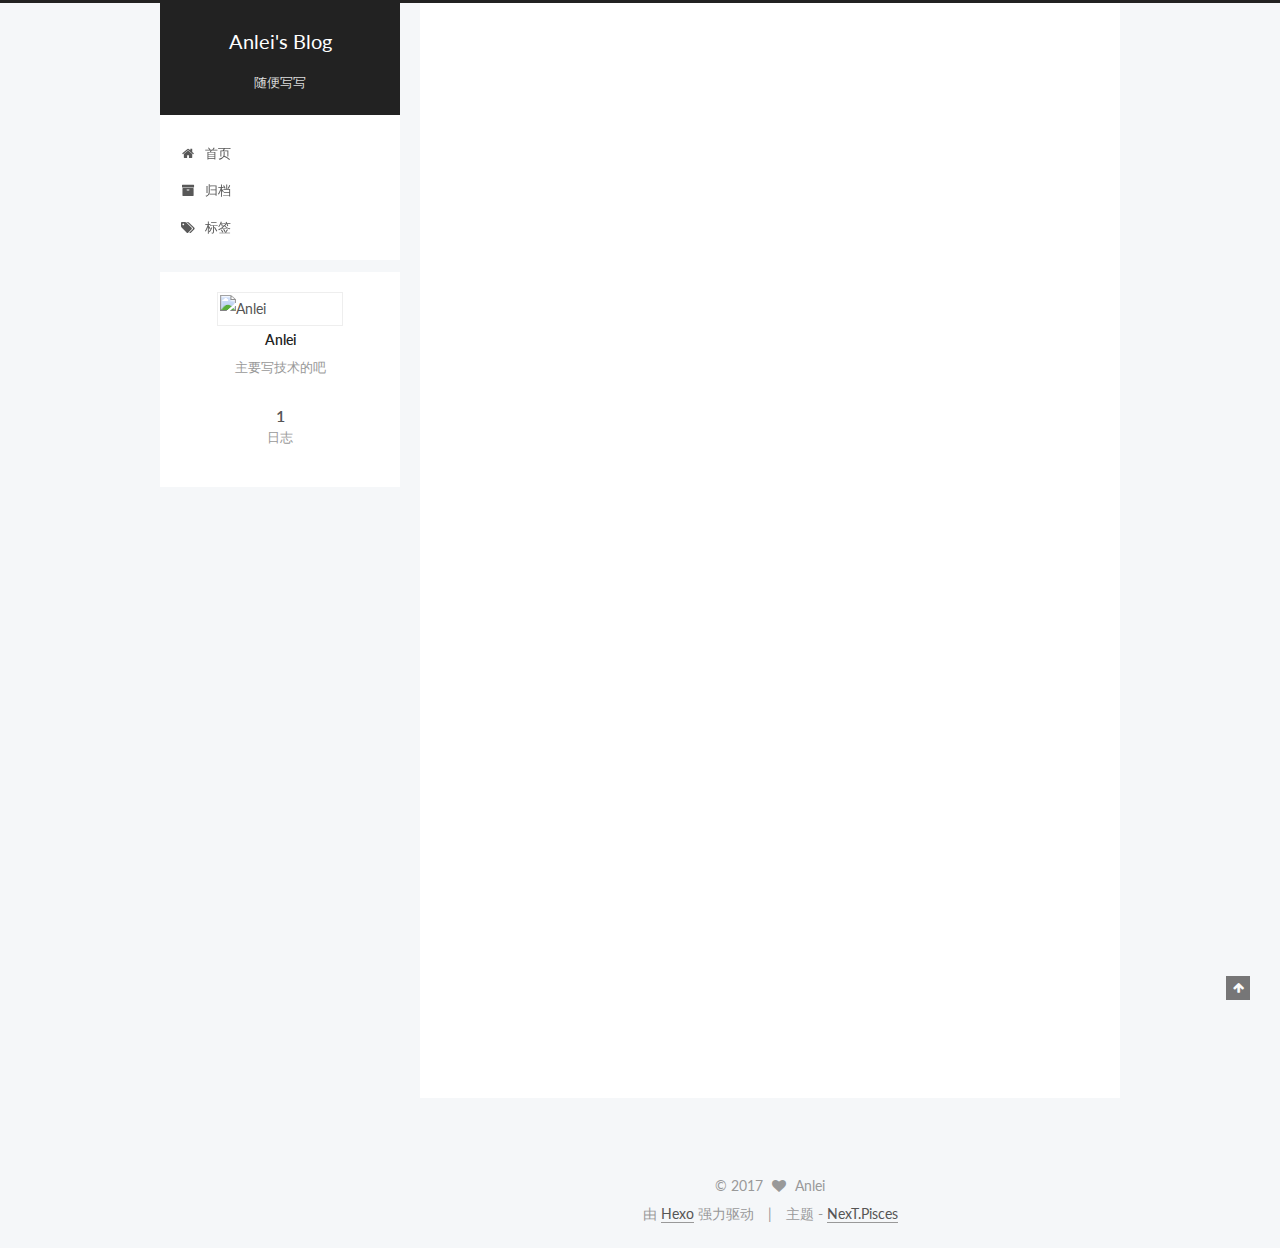
==== commit 7bd63e76: "Site updated: 2017-05-15 18:10:41" ====
--- a/index.html
+++ b/index.html
@@ -5,7 +5,7 @@
   
 
 
-<html class="theme-next muse use-motion" lang="zh-CN">
+<html class="theme-next pisces use-motion" lang="zh-Hans">
 <head>
   <meta charset="UTF-8"/>
 <meta http-equiv="X-UA-Compatible" content="IE=edge" />
@@ -106,13 +106,13 @@
   var NexT = window.NexT || {};
   var CONFIG = {
     root: '/',
-    scheme: 'Muse',
+    scheme: 'Pisces',
     sidebar: {"position":"left","display":"post","offset":12,"offset_float":0,"b2t":false,"scrollpercent":false},
     fancybox: true,
     motion: true,
     duoshuo: {
       userId: '0',
-      author: 'Author'
+      author: '博主'
     },
     algolia: {
       applicationID: '',
@@ -135,7 +135,7 @@
   <title>Anlei's Blog</title>
 </head>
 
-<body itemscope itemtype="http://schema.org/WebPage" lang="zh-CN">
+<body itemscope itemtype="http://schema.org/WebPage" lang="zh-Hans">
 
   
 
@@ -201,7 +201,7 @@
             
               <i class="menu-item-icon fa fa-fw fa-home"></i> <br />
             
-            Startseite
+            首页
           </a>
         </li>
       
@@ -211,7 +211,7 @@
             
               <i class="menu-item-icon fa fa-fw fa-archive"></i> <br />
             
-            Archiv
+            归档
           </a>
         </li>
       
@@ -221,7 +221,7 @@
             
               <i class="menu-item-icon fa fa-fw fa-tags"></i> <br />
             
-            Tags
+            标签
           </a>
         </li>
       
@@ -259,7 +259,7 @@
     <span hidden itemprop="author" itemscope itemtype="http://schema.org/Person">
       <meta itemprop="name" content="Anlei">
       <meta itemprop="description" content="">
-      <meta itemprop="image" content="/images/avatar.gif">
+      <meta itemprop="image" content="https://allen1104.github.io/avatar.png">
     </span>
 
     <span hidden itemprop="publisher" itemscope itemtype="http://schema.org/Organization">
@@ -283,9 +283,9 @@
                 <i class="fa fa-calendar-o"></i>
               </span>
               
-                <span class="post-meta-item-text">Veröffentlicht am</span>
+                <span class="post-meta-item-text">发表于</span>
               
-              <time title="Post created" itemprop="dateCreated datePublished" datetime="2017-05-15T17:22:14+08:00">
+              <time title="创建于" itemprop="dateCreated datePublished" datetime="2017-05-15T17:22:14+08:00">
                 2017-05-15
               </time>
             
@@ -398,7 +398,7 @@
       <section class="site-overview sidebar-panel sidebar-panel-active">
         <div class="site-author motion-element" itemprop="author" itemscope itemtype="http://schema.org/Person">
           <img class="site-author-image" itemprop="image"
-               src="/images/avatar.gif"
+               src="https://allen1104.github.io/avatar.png"
                alt="Anlei" />
           <p class="site-author-name" itemprop="name">Anlei</p>
            
@@ -411,7 +411,7 @@
             <div class="site-state-item site-state-posts">
               <a href="/archives">
                 <span class="site-state-item-count">1</span>
-                <span class="site-state-item-name">Artikel</span>
+                <span class="site-state-item-name">日志</span>
               </a>
             </div>
           
@@ -465,13 +465,13 @@
 
 
 <div class="powered-by">
-  Erstellt mit  <a class="theme-link" href="https://hexo.io">Hexo</a>
+  由 <a class="theme-link" href="https://hexo.io">Hexo</a> 强力驱动
 </div>
 
 <div class="theme-info">
-  Theme -
+  主题 -
   <a class="theme-link" href="https://github.com/iissnan/hexo-theme-next">
-    NexT.Muse
+    NexT.Pisces
   </a>
 </div>
 
@@ -551,6 +551,13 @@
   
   
 
+
+  <script type="text/javascript" src="/js/src/affix.js?v=5.1.1"></script>
+
+  <script type="text/javascript" src="/js/src/schemes/pisces.js?v=5.1.1"></script>
+
+
+
   
 
   
--- a/css/main.css
+++ b/css/main.css
@@ -189,7 +189,7 @@
   font-size: 14px;
   line-height: 2;
   color: #555;
-  background: #fff;
+  background: #f5f7f9;
 }
 @media (max-width: 767px) {
   body {
@@ -639,8 +639,8 @@
 @media (min-width: 992px) {
   .full-image.full-image.full-image {
     max-width: none;
-    width: 110%;
-    margin: 25px -5%;
+    width: 118%;
+    margin: 0 -9%;
   }
 }
 .blockquote-center,
@@ -817,7 +817,7 @@
   font-size: 14px;
   color: #fff;
   background: #222;
-  border: 2px solid #222;
+  border: 2px solid #555;
   text-decoration: none;
   border-radius: 0;
   transition-property: background-color;
@@ -828,8 +828,8 @@
 .btn:hover,
 .post-button .btn:hover {
   border-color: #222;
-  color: #222;
-  background: #fff;
+  color: #fff;
+  background: #222;
 }
 .btn-bar {
   display: block;
@@ -934,7 +934,7 @@
   width: 24px;
   background: #222;
   font-size: 12px;
-  opacity: 1;
+  opacity: 0.6;
   color: #fff;
   cursor: pointer;
   text-align: center;
@@ -955,7 +955,7 @@
   }
 }
 .back-to-top.back-to-top-on {
-  bottom: 19px;
+  bottom: 30px;
 }
 .header {
   background: transparent;
@@ -1004,7 +1004,7 @@
 .site-subtitle {
   margin-top: 10px;
   font-size: 13px;
-  color: #999;
+  color: #ddd;
 }
 .use-motion .brand {
   opacity: 0;
@@ -1077,7 +1077,8 @@
   transition-timing-function: ease-in-out;
   transition-delay: 0s;
 }
-.menu .menu-item a:hover {
+.menu .menu-item a:hover,
+.menu-item-active a {
   border-bottom-color: #222;
 }
 .menu .menu-item .fa {
@@ -1433,10 +1434,10 @@
   margin-top: 50px;
 }
 .post-button .btn {
-  color: #fff;
+  color: #555;
   font-size: 14px;
-  background: #222;
-  border-radius: 0;
+  background: #fff;
+  border-radius: 2px;
   line-height: 2;
   margin: 0 4px 8px 4px;
 }
@@ -1611,20 +1612,20 @@
   display: block;
   margin: 0 auto;
   padding: 2px;
-  max-width: 96px;
+  max-width: 120px;
   height: auto;
-  border: 2px solid #333;
+  border: 1px solid #eee;
 }
 .site-author-name {
-  margin: 5px 0 0;
+  margin: 0;
   text-align: center;
-  color: #f5f5f5;
-  font-weight: normal;
+  color: #222;
+  font-weight: 600;
 }
 .site-description {
-  margin-top: 5px;
+  margin-top: 0;
   text-align: center;
-  font-size: 14px;
+  font-size: 13px;
   color: #999;
 }
 .site-state {
@@ -1636,7 +1637,7 @@
 .site-state-item {
   display: inline-block;
   padding: 0 15px;
-  border-left: 1px solid #333;
+  border-left: 1px solid #eee;
 }
 .site-state-item:first-child {
   border-left: none;
@@ -1649,11 +1650,11 @@
   text-align: center;
   color: inherit;
   font-weight: 600;
-  font-size: 18px;
+  font-size: 16px;
 }
 .site-state-item-name {
   font-size: 13px;
-  color: inherit;
+  color: #999;
 }
 .feed-link {
   margin-top: 20px;
@@ -1695,7 +1696,7 @@
   width: 4px;
   height: 4px;
   border-radius: 50%;
-  background: #ff87c9;
+  background: #38536c;
 }
 .links-of-blogroll {
   font-size: 13px;
@@ -1725,7 +1726,7 @@
   color: #555;
 }
 .sidebar-nav li:hover {
-  color: #f5f5f5;
+  color: #fc6423;
 }
 .page-post-detail .sidebar-nav-toc {
   padding: 0 5px;
@@ -1734,11 +1735,11 @@
   margin-left: 10px;
 }
 .sidebar-nav .sidebar-nav-active {
-  color: #87daff;
-  border-bottom-color: #87daff;
+  color: #fc6423;
+  border-bottom-color: #fc6423;
 }
 .sidebar-nav .sidebar-nav-active:hover {
-  color: #87daff;
+  color: #fc6423;
 }
 .sidebar-panel {
   display: none;
@@ -1771,12 +1772,12 @@
   transition-timing-function: ease-in-out;
   transition-delay: 0s;
   transition-property: all;
-  color: #999;
-  border-bottom-color: #555;
+  color: #666;
+  border-bottom-color: #ccc;
 }
 .post-toc ol a:hover {
-  color: #ccc;
-  border-bottom-color: #ccc;
+  color: #000;
+  border-bottom-color: #000;
 }
 .post-toc .nav-item {
   overflow: hidden;
@@ -1797,14 +1798,14 @@
   display: block;
 }
 .post-toc .nav .active > a {
-  color: #87daff;
-  border-bottom-color: #87daff;
+  color: #fc6423;
+  border-bottom-color: #fc6423;
 }
 .post-toc .nav .active-current > a {
-  color: #87daff;
+  color: #fc6423;
 }
 .post-toc .nav .active-current > a:hover {
-  color: #87daff;
+  color: #fc6423;
 }
 .footer {
   font-size: 14px;
@@ -2227,6 +2228,16 @@
   transform: translate(-50%, -50%);
   color: #ccc;
 }
+@media (min-width: 768px) and (max-width: 991px) {
+  .busuanzi-count {
+    width: auto;
+  }
+}
+@media (max-width: 767px) {
+  .busuanzi-count {
+    width: auto;
+  }
+}
 .site-uv,
 .site-pv,
 .page-pv {
@@ -2465,83 +2476,397 @@
   }
 }
 .page-post-detail .sidebar-toggle-line {
-  background: #87daff;
+  background: #fc6423;
 }
 .page-post-detail .comments {
   overflow: hidden;
 }
-@media (max-width: 767px) {
-  .header-inner,
-  .container .main-inner,
+.header {
+  position: relative;
+  margin: 0 auto;
+  width: 960px;
+}
+@media (min-width: 768px) and (max-width: 991px) {
+  .header {
+    width: auto;
+  }
+}
+@media (max-width: 767px) {
+  .header {
+    width: auto;
+  }
+}
+.header-inner {
+  position: absolute;
+  top: 0;
+  overflow: hidden;
+  padding: 0;
+  width: 240px;
+  background: #fff;
+  box-shadow: initial;
+  border-radius: initial;
+}
+@media (min-width: 1600px) {
+  .container .header-inner {
+    width: 240px;
+  }
+}
+@media (min-width: 768px) and (max-width: 991px) {
+  .header-inner {
+    position: relative;
+    width: auto;
+    border-radius: initial;
+  }
+}
+@media (max-width: 767px) {
+  .header-inner {
+    position: relative;
+    width: auto;
+    border-radius: initial;
+  }
+}
+.main:before,
+.main:after {
+  content: " ";
+  display: table;
+}
+.main:after {
+  clear: both;
+}
+@media (min-width: 768px) and (max-width: 991px) {
+  .main {
+    padding-bottom: 100px;
+  }
+}
+@media (max-width: 767px) {
+  .main {
+    padding-bottom: 100px;
+  }
+}
+.container .main-inner {
+  width: 960px;
+}
+@media (min-width: 768px) and (max-width: 991px) {
+  .container .main-inner {
+    width: auto;
+  }
+}
+@media (max-width: 767px) {
+  .container .main-inner {
+    width: auto;
+  }
+}
+.content-wrap {
+  float: right;
+  box-sizing: border-box;
+  padding: 40px;
+  width: 700px;
+  background: #fff;
+  min-height: 700px;
+  box-shadow: initial;
+  border-radius: initial;
+}
+@media (min-width: 768px) and (max-width: 991px) {
+  .content-wrap {
+    width: 100%;
+    padding: 20px;
+    border-radius: initial;
+  }
+}
+@media (max-width: 767px) {
+  .content-wrap {
+    width: 100%;
+    padding: 20px;
+    min-height: auto;
+    border-radius: initial;
+  }
+}
+.sidebar {
+  position: static;
+  float: left;
+  margin-top: 300px;
+  width: 240px;
+  background: #f5f7f9;
+  box-shadow: none;
+}
+@media (min-width: 768px) and (max-width: 991px) {
+  .sidebar {
+    display: none;
+  }
+}
+@media (max-width: 767px) {
+  .sidebar {
+    display: none;
+  }
+}
+.sidebar-toggle {
+  display: none;
+}
+.footer-inner {
+  width: 960px;
+  padding-left: 260px;
+}
+@media (min-width: 768px) and (max-width: 991px) {
   .footer-inner {
     width: auto;
-  }
-}
-embed {
-  display: block;
-  margin: 0px auto 25px auto;
-}
-.custom-logo .site-meta-headline {
-  text-align: center;
-}
-.custom-logo .brand {
+    padding-left: 0 !important;
+    padding-right: 0 !important;
+  }
+}
+@media (max-width: 767px) {
+  .footer-inner {
+    width: auto;
+    padding-left: 0 !important;
+    padding-right: 0 !important;
+  }
+}
+.sidebar-position-right .header-inner {
+  right: 0;
+}
+.sidebar-position-right .content-wrap {
+  float: left;
+}
+.sidebar-position-right .sidebar {
+  float: right;
+}
+.sidebar-position-right .footer-inner {
+  padding-left: 0;
+  padding-right: 260px;
+}
+.site-brand-wrapper {
+  position: relative;
+}
+.site-meta {
+  padding: 20px 0;
+  color: #fff;
+  background: #222;
+}
+@media (min-width: 768px) and (max-width: 991px) {
+  .site-meta {
+    box-shadow: 0 0 16px rgba(0,0,0,0.5);
+  }
+}
+@media (max-width: 767px) {
+  .site-meta {
+    box-shadow: 0 0 16px rgba(0,0,0,0.5);
+  }
+}
+.brand {
+  padding: 0;
   background: none;
 }
-.custom-logo .site-title {
-  margin: 10px auto 0;
-  font-size: 24px;
-  color: #222;
-}
-.custom-logo .site-title a {
-  border: none;
-}
-.custom-logo-image {
-  margin: 0 auto;
-  padding: 5px;
-  max-width: 150px;
-  background: #fff;
-}
-@media (max-width: 767px) {
-  .site-nav {
-    position: absolute;
-    left: 0;
-    top: 52px;
-    margin: 0;
-    width: 100%;
-    padding: 0;
-    background: #fff;
-    border-bottom: 1px solid #ddd;
-    z-index: 1;
-  }
-}
-@media (max-width: 767px) {
-  .menu {
-    text-align: left;
-  }
-}
-@media (max-width: 767px) {
-  .menu .menu-item {
-    display: block;
-    margin: 0 10px;
-    vertical-align: top;
-  }
-}
-@media (max-width: 767px) {
-  .menu .menu-item br {
-    display: none;
-  }
-}
-@media (max-width: 767px) {
-  .menu .menu-item a {
-    padding: 5px 10px;
-  }
-}
-.menu .menu-item .fa {
-  margin-right: 0;
+.brand:hover {
+  color: #fff;
+}
+.site-subtitle {
+  margin: 10px 10px 0;
+  font-weight: initial;
 }
 .site-search form {
   display: none;
 }
+.site-nav {
+  border-top: none;
+}
+@media (min-width: 768px) and (max-width: 991px) {
+  .site-nav {
+    display: none !important;
+  }
+}
+@media (min-width: 768px) and (max-width: 991px) {
+  .site-nav-on {
+    display: block !important;
+  }
+}
+.menu .menu-item {
+  display: block;
+  margin: 0;
+}
+.menu .menu-item a {
+  position: relative;
+  box-sizing: border-box;
+  padding: 5px 20px;
+  text-align: left;
+  line-height: inherit;
+  transition-property: background-color;
+  transition-duration: 0.2s;
+  transition-timing-function: ease-in-out;
+  transition-delay: 0s;
+}
+.menu .menu-item a:hover,
+.menu-item-active a {
+  background: #f9f9f9;
+  border-bottom-color: #fff;
+}
+.menu .menu-item br {
+  display: none;
+}
+.menu-item-active a:after {
+  content: " ";
+  position: absolute;
+  top: 50%;
+  margin-top: -3px;
+  right: 15px;
+  width: 6px;
+  height: 6px;
+  border-radius: 50%;
+  background-color: #bbb;
+}
+.btn-bar {
+  background-color: #fff;
+}
+.site-nav-toggle {
+  left: 20px;
+  top: 50%;
+  -webkit-transform: translateY(-50%);
+  -webkit-transform: translateY(-50%);
+  -moz-transform: translateY(-50%);
+  -ms-transform: translateY(-50%);
+  -o-transform: translateY(-50%);
+  transform: translateY(-50%);
+}
+@media (min-width: 768px) and (max-width: 991px) {
+  .site-nav-toggle {
+    display: block;
+  }
+}
+.use-motion .sidebar .motion-element {
+  opacity: 1;
+}
+.sidebar {
+  display: none;
+  right: auto;
+  bottom: auto;
+  -webkit-transform: none;
+}
+.sidebar-inner {
+  box-sizing: border-box;
+  width: 240px;
+  color: #555;
+  background: #fff;
+  box-shadow: initial;
+  border-radius: initial;
+}
+.sidebar-inner.affix {
+  position: fixed;
+  top: 0px;
+}
+.site-overview {
+  margin: 0 2px;
+  text-align: left;
+}
+.site-author:before,
+.site-author:after {
+  content: " ";
+  display: table;
+}
+.site-author:after {
+  clear: both;
+}
+.sidebar a {
+  color: #555;
+}
+.sidebar a:hover {
+  color: #222;
+}
+.links-of-author-item a:before {
+  display: none;
+}
+.links-of-author-item a {
+  border-bottom: none;
+  text-decoration: underline;
+}
+.feed-link {
+  border-top: 1px dotted #ccc;
+  border-bottom: 1px dotted #ccc;
+  text-align: center;
+}
+.feed-link a {
+  display: block;
+  color: #fc6423;
+  border: none;
+}
+.feed-link a:hover {
+  background: none;
+  color: #e34603;
+}
+.feed-link a:hover i {
+  color: #e34603;
+}
+.links-of-author:before,
+.links-of-author:after {
+  content: " ";
+  display: table;
+}
+.links-of-author:after {
+  clear: both;
+}
+.links-of-author-item {
+  float: left;
+  margin: 5px 0 0;
+  width: 50%;
+}
+.links-of-author-item a {
+  box-sizing: border-box;
+  display: inline-block;
+  margin-right: 0;
+  margin-bottom: 0;
+  padding: 0 5px;
+  overflow: hidden;
+  white-space: nowrap;
+  text-overflow: ellipsis;
+}
+.links-of-author-item a {
+  display: block;
+  text-decoration: none;
+}
+.links-of-author-item a:hover {
+  border-radius: 4px;
+  background: #eee;
+}
+.links-of-author-item .fa {
+  margin-right: 2px;
+  font-size: 16px;
+}
+.links-of-author-item .fa-globe {
+  font-size: 15px;
+}
+.links-of-blogroll {
+  margin-top: 20px;
+  padding: 3px 0 0;
+  border-top: 1px dotted #ccc;
+}
+.links-of-blogroll-title {
+  margin-top: 0;
+}
+.links-of-blogroll-item {
+  padding: 0;
+}
+.links-of-blogroll-inline:before,
+.links-of-blogroll-inline:after {
+  content: " ";
+  display: table;
+}
+.links-of-blogroll-inline:after {
+  clear: both;
+}
 .links-of-blogroll-inline .links-of-blogroll-item {
-  display: inline-block;
-}
+  float: left;
+  margin: 5px 0 0;
+  width: 50%;
+}
+.links-of-blogroll-inline .links-of-blogroll-item a {
+  box-sizing: border-box;
+  display: inline-block;
+  margin-right: 0;
+  margin-bottom: 0;
+  padding: 0 5px;
+  overflow: hidden;
+  white-space: nowrap;
+  text-overflow: ellipsis;
+}
+@media (max-width: 767px) {
+  .post-body {
+    text-align: justify;
+  }
+}
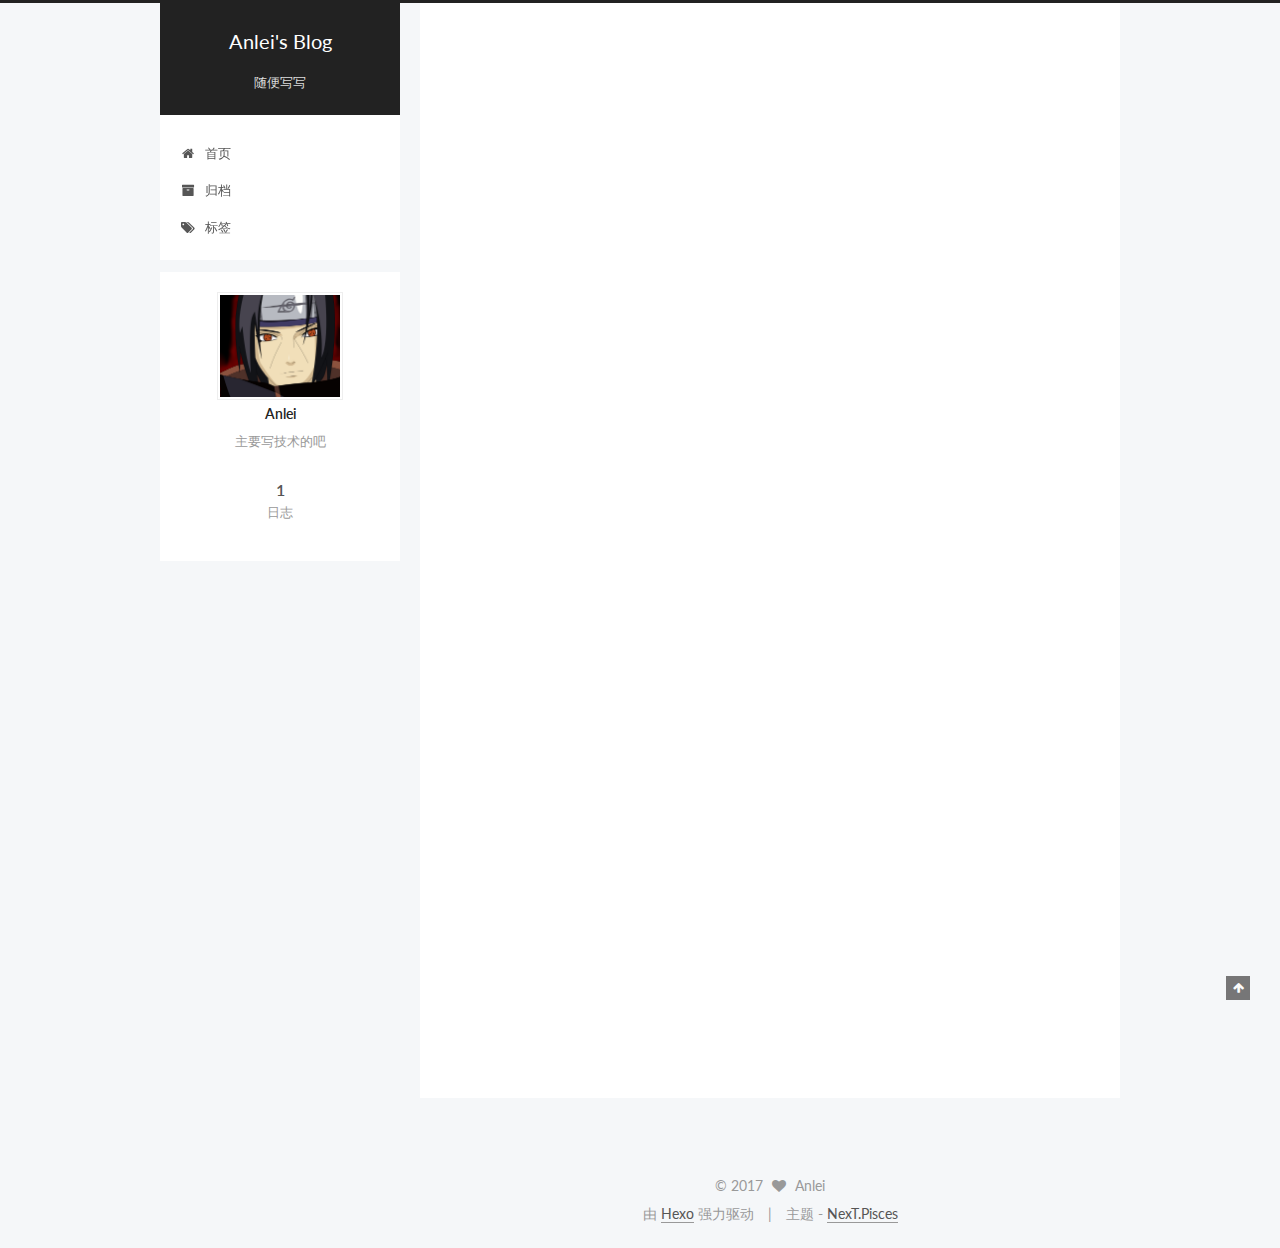
==== commit 97c62756: "Site updated: 2017-05-15 18:22:33" ====
--- a/index.html
+++ b/index.html
@@ -259,7 +259,7 @@
     <span hidden itemprop="author" itemscope itemtype="http://schema.org/Person">
       <meta itemprop="name" content="Anlei">
       <meta itemprop="description" content="">
-      <meta itemprop="image" content="https://allen1104.github.io/avatar.png">
+      <meta itemprop="image" content="https://allen1104.github.io/uploads/avatar.png">
     </span>
 
     <span hidden itemprop="publisher" itemscope itemtype="http://schema.org/Organization">
@@ -398,7 +398,7 @@
       <section class="site-overview sidebar-panel sidebar-panel-active">
         <div class="site-author motion-element" itemprop="author" itemscope itemtype="http://schema.org/Person">
           <img class="site-author-image" itemprop="image"
-               src="https://allen1104.github.io/avatar.png"
+               src="https://allen1104.github.io/uploads/avatar.png"
                alt="Anlei" />
           <p class="site-author-name" itemprop="name">Anlei</p>
            
--- a/css/main.css
+++ b/css/main.css
@@ -1696,7 +1696,7 @@
   width: 4px;
   height: 4px;
   border-radius: 50%;
-  background: #38536c;
+  background: #74aaff;
 }
 .links-of-blogroll {
   font-size: 13px;
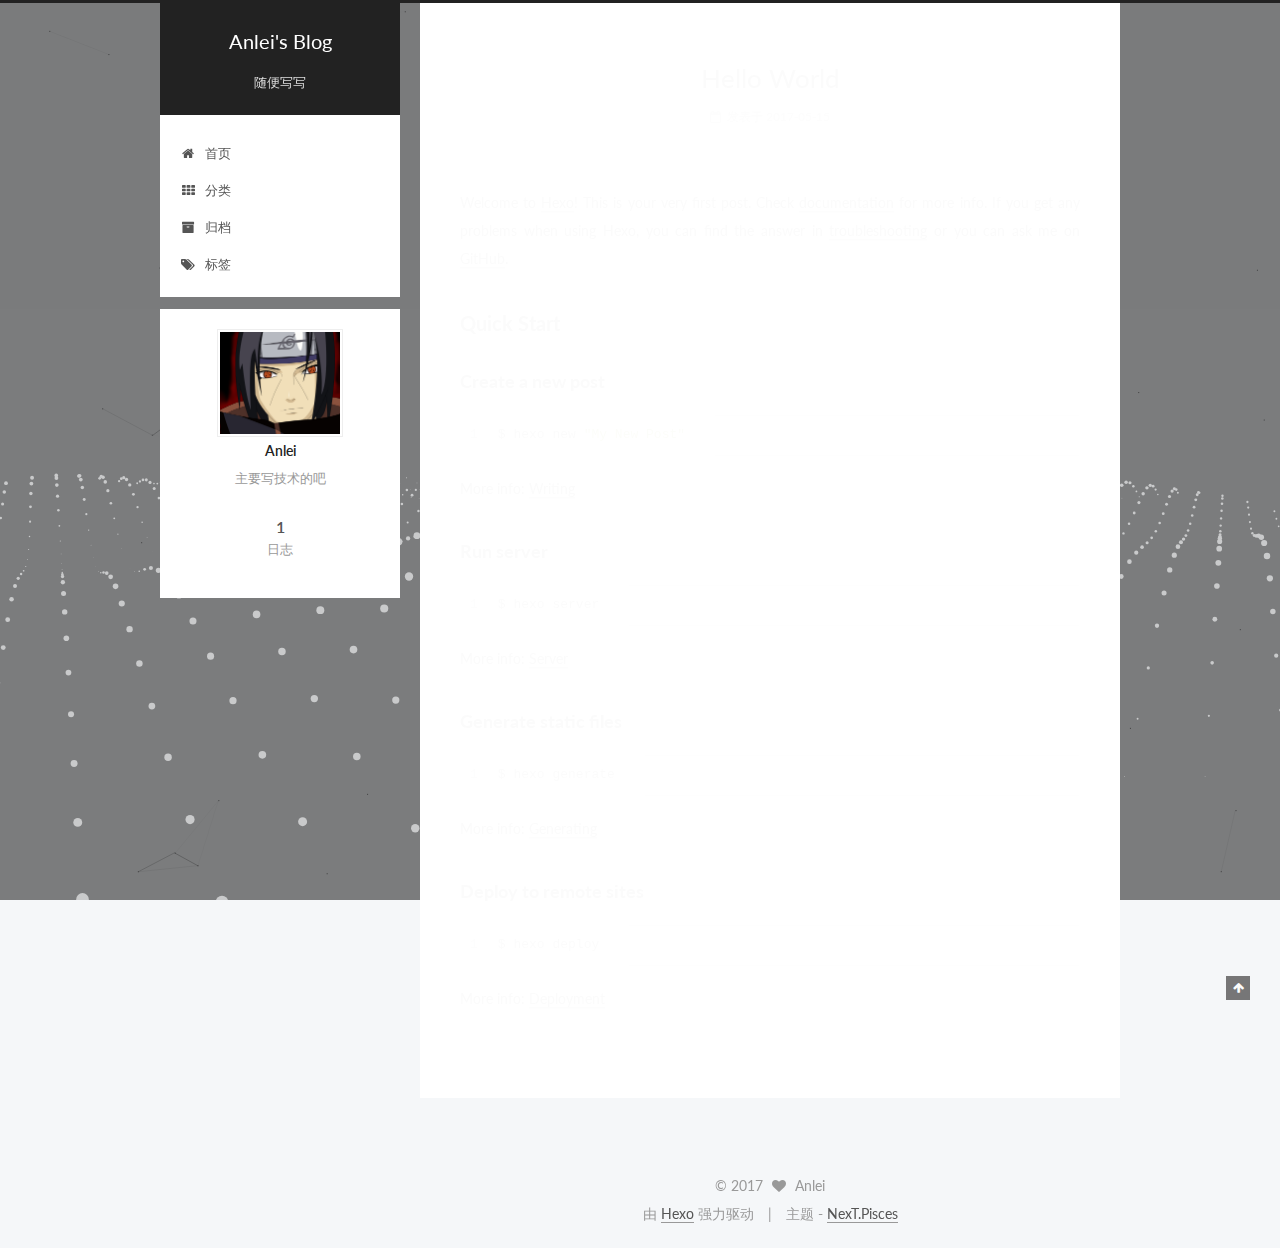
==== commit 2c22783a: "Site updated: 2017-05-15 18:57:55" ====
--- a/index.html
+++ b/index.html
@@ -143,6 +143,16 @@
 
 
 
+  <script type="text/javascript">
+    var _hmt = _hmt || [];
+    (function() {
+      var hm = document.createElement("script");
+      hm.src = "https://hm.baidu.com/hm.js?cac5511549aeae5d3a67b4ff1547f0a0";
+      var s = document.getElementsByTagName("script")[0];
+      s.parentNode.insertBefore(hm, s);
+    })();
+  </script>
+
 
 
 
@@ -202,6 +212,16 @@
               <i class="menu-item-icon fa fa-fw fa-home"></i> <br />
             
             首页
+          </a>
+        </li>
+      
+        
+        <li class="menu-item menu-item-categories">
+          <a href="/categories" rel="section">
+            
+              <i class="menu-item-icon fa fa-fw fa-th"></i> <br />
+            
+            分类
           </a>
         </li>
       
@@ -510,7 +530,12 @@
   
 
 
-
+  
+
+
+
+  
+  
 
 
 
@@ -537,6 +562,15 @@
 
   
   <script type="text/javascript" src="/lib/fancybox/source/jquery.fancybox.pack.js?v=2.1.5"></script>
+
+  
+  <script type="text/javascript" src="/lib/canvas-nest/canvas-nest.min.js"></script>
+
+  
+  <script type="text/javascript" src="/lib/three/three.min.js"></script>
+
+  
+  <script type="text/javascript" src="/lib/three/three-waves.min.js"></script>
 
 
   
--- a/css/main.css
+++ b/css/main.css
@@ -1696,7 +1696,7 @@
   width: 4px;
   height: 4px;
   border-radius: 50%;
-  background: #74aaff;
+  background: #4fde0e;
 }
 .links-of-blogroll {
   font-size: 13px;
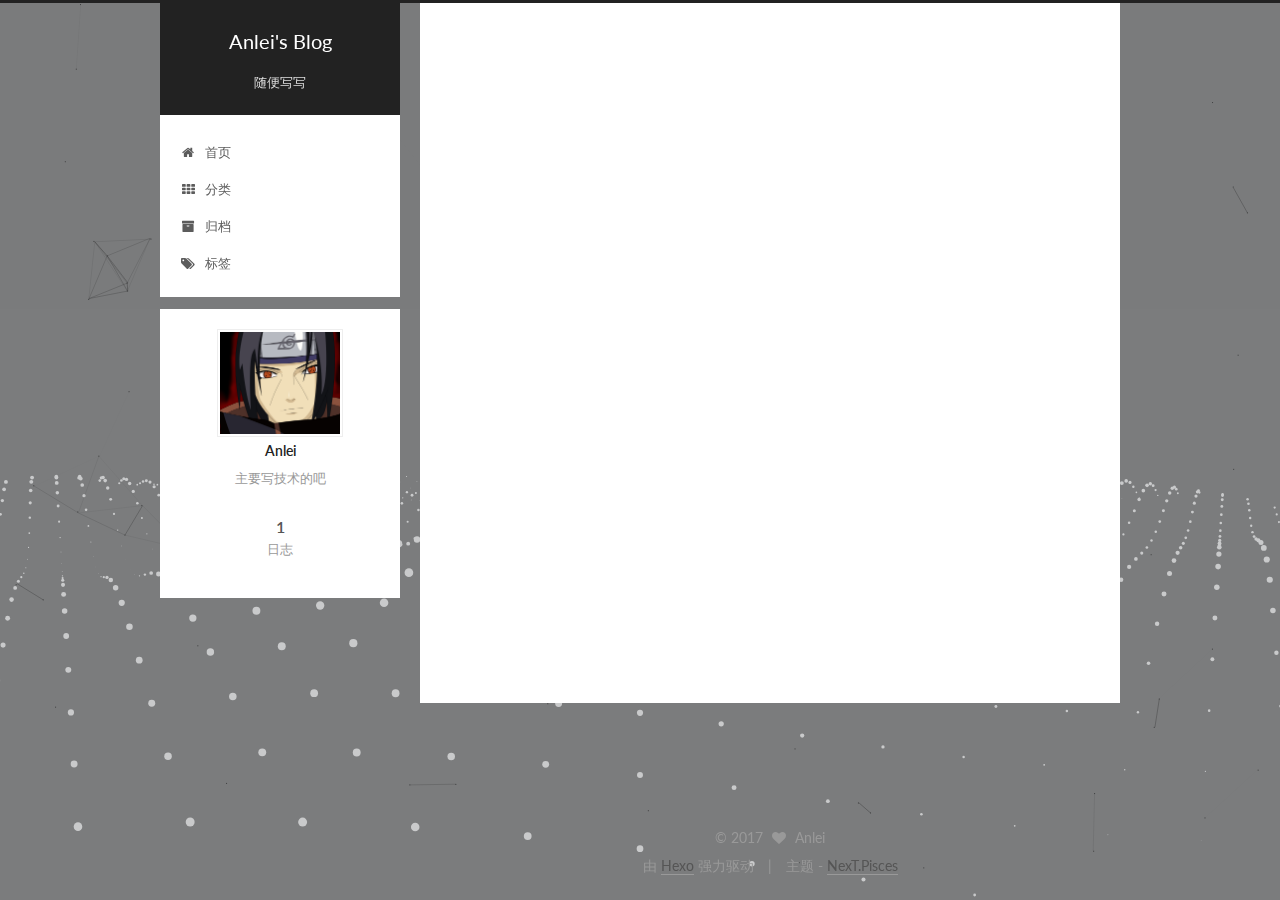
==== commit 14d53de5: "Site updated: 2017-05-15 19:48:12" ====
--- a/index.html
+++ b/index.html
@@ -138,6 +138,24 @@
 <body itemscope itemtype="http://schema.org/WebPage" lang="zh-Hans">
 
   
+<script>
+  window.fbAsyncInit = function() {
+    FB.init({
+      appId      : '',
+      xfbml      : true,
+      version    : 'v2.6'
+    });
+  };
+
+  (function(d, s, id){
+     var js, fjs = d.getElementsByTagName(s)[0];
+     if (d.getElementById(id)) {return;}
+     js = d.createElement(s); js.id = id;
+     js.src = "//connect.facebook.net/zh_Hans/sdk.js";
+     fjs.parentNode.insertBefore(js, fjs);
+   }(document, 'script', 'facebook-jssdk'));
+</script>
+
 
 
 
@@ -319,6 +337,16 @@
 
           
             
+              <span class="post-comments-count">
+                <span class="post-meta-divider">|</span>
+                <span class="post-meta-item-icon">
+                  <i class="fa fa-comment-o"></i>
+                </span>
+                <a href="/2017/05/15/hello-world/#comments" itemprop="discussionUrl">
+                  <span class="post-comments-count fb-comments-count" data-href="https://allen1104.github.io/2017/05/15/hello-world/" itemprop="commentCount">0</span> comments
+                </a>
+              </span>
+            
           
 
           
@@ -341,18 +369,14 @@
 
       
         
-          
-            <p>Welcome to <a href="https://hexo.io/" target="_blank" rel="external">Hexo</a>! This is your very first post. Check <a href="https://hexo.io/docs/" target="_blank" rel="external">documentation</a> for more info. If you get any problems when using Hexo, you can find the answer in <a href="https://hexo.io/docs/troubleshooting.html" target="_blank" rel="external">troubleshooting</a> or you can ask me on <a href="https://github.com/hexojs/hexo/issues" target="_blank" rel="external">GitHub</a>.</p>
-<h2 id="Quick-Start"><a href="#Quick-Start" class="headerlink" title="Quick Start"></a>Quick Start</h2><h3 id="Create-a-new-post"><a href="#Create-a-new-post" class="headerlink" title="Create a new post"></a>Create a new post</h3><figure class="highlight bash"><table><tr><td class="gutter"><pre><div class="line">1</div></pre></td><td class="code"><pre><div class="line">$ hexo new <span class="string">"My New Post"</span></div></pre></td></tr></table></figure>
-<p>More info: <a href="https://hexo.io/docs/writing.html" target="_blank" rel="external">Writing</a></p>
-<h3 id="Run-server"><a href="#Run-server" class="headerlink" title="Run server"></a>Run server</h3><figure class="highlight bash"><table><tr><td class="gutter"><pre><div class="line">1</div></pre></td><td class="code"><pre><div class="line">$ hexo server</div></pre></td></tr></table></figure>
-<p>More info: <a href="https://hexo.io/docs/server.html" target="_blank" rel="external">Server</a></p>
-<h3 id="Generate-static-files"><a href="#Generate-static-files" class="headerlink" title="Generate static files"></a>Generate static files</h3><figure class="highlight bash"><table><tr><td class="gutter"><pre><div class="line">1</div></pre></td><td class="code"><pre><div class="line">$ hexo generate</div></pre></td></tr></table></figure>
-<p>More info: <a href="https://hexo.io/docs/generating.html" target="_blank" rel="external">Generating</a></p>
-<h3 id="Deploy-to-remote-sites"><a href="#Deploy-to-remote-sites" class="headerlink" title="Deploy to remote sites"></a>Deploy to remote sites</h3><figure class="highlight bash"><table><tr><td class="gutter"><pre><div class="line">1</div></pre></td><td class="code"><pre><div class="line">$ hexo deploy</div></pre></td></tr></table></figure>
-<p>More info: <a href="https://hexo.io/docs/deployment.html" target="_blank" rel="external">Deployment</a></p>
-
-          
+          <p>Welcome to <a href="https://hexo.io/" target="_blank" rel="external">Hexo</a>! This is your very first post. Check <a href="https://hexo.io/docs/" target="_blank" rel="external">documentation</a> for more info. If you get any problems when using Hexo, you can find the answer in <a href="https://hexo.io/docs/troubleshooting.html" target="_blank" rel="external">troubleshooting</a> or you can ask me on <a href="https://github.com/hexojs/hexo/issues" target="_blank" rel="external">GitHub</a>.<br>
+          <!--noindex-->
+          <div class="post-button text-center">
+            <a class="btn" href="/2017/05/15/hello-world/#more" rel="contents">
+              阅读全文 &raquo;
+            </a>
+          </div>
+          <!--/noindex-->
         
       
     </div>
--- a/css/main.css
+++ b/css/main.css
@@ -1696,7 +1696,7 @@
   width: 4px;
   height: 4px;
   border-radius: 50%;
-  background: #4fde0e;
+  background: #c4ff58;
 }
 .links-of-blogroll {
   font-size: 13px;
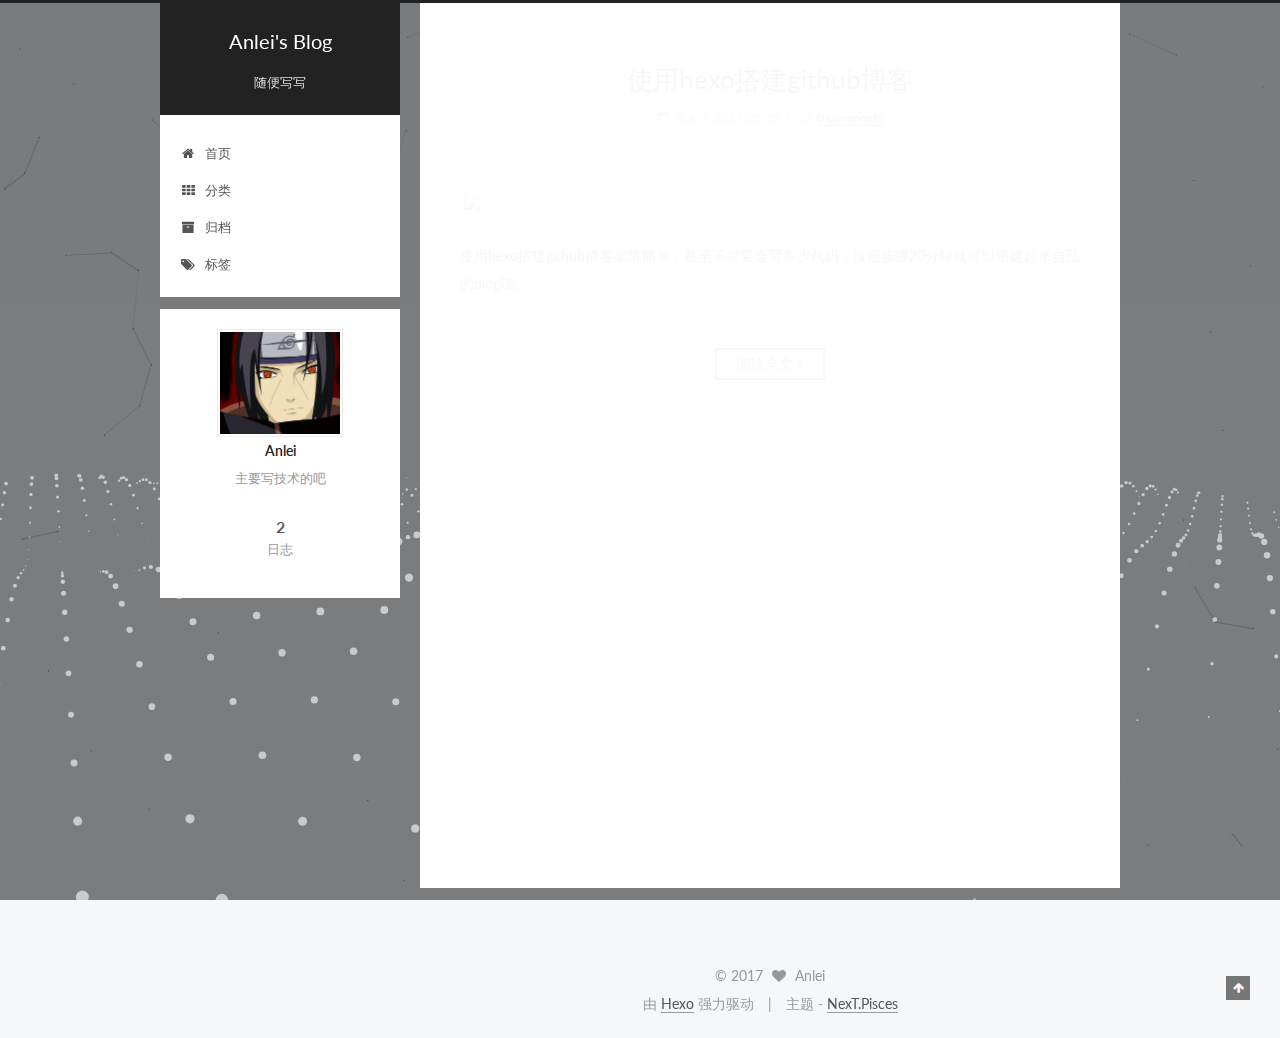
==== commit be7def8b: "Site updated: 2017-05-15 20:19:39" ====
--- a/index.html
+++ b/index.html
@@ -292,6 +292,132 @@
   
 
   <article class="post post-type-normal " itemscope itemtype="http://schema.org/Article">
+    <link itemprop="mainEntityOfPage" href="https://allen1104.github.io/2017/05/15/first/">
+
+    <span hidden itemprop="author" itemscope itemtype="http://schema.org/Person">
+      <meta itemprop="name" content="Anlei">
+      <meta itemprop="description" content="">
+      <meta itemprop="image" content="https://allen1104.github.io/uploads/avatar.png">
+    </span>
+
+    <span hidden itemprop="publisher" itemscope itemtype="http://schema.org/Organization">
+      <meta itemprop="name" content="Anlei's Blog">
+    </span>
+
+    
+      <header class="post-header">
+
+        
+        
+          <h1 class="post-title" itemprop="name headline">
+                
+                <a class="post-title-link" href="/2017/05/15/first/" itemprop="url">使用hexo搭建github博客</a></h1>
+        
+
+        <div class="post-meta">
+          <span class="post-time">
+            
+              <span class="post-meta-item-icon">
+                <i class="fa fa-calendar-o"></i>
+              </span>
+              
+                <span class="post-meta-item-text">发表于</span>
+              
+              <time title="创建于" itemprop="dateCreated datePublished" datetime="2017-05-15T19:43:19+08:00">
+                2017-05-15
+              </time>
+            
+
+            
+
+            
+          </span>
+
+          
+
+          
+            
+              <span class="post-comments-count">
+                <span class="post-meta-divider">|</span>
+                <span class="post-meta-item-icon">
+                  <i class="fa fa-comment-o"></i>
+                </span>
+                <a href="/2017/05/15/first/#comments" itemprop="discussionUrl">
+                  <span class="post-comments-count fb-comments-count" data-href="https://allen1104.github.io/2017/05/15/first/" itemprop="commentCount">0</span> comments
+                </a>
+              </span>
+            
+          
+
+          
+          
+
+          
+
+          
+
+          
+
+        </div>
+      </header>
+    
+
+    <div class="post-body" itemprop="articleBody">
+
+      
+      
+
+      
+        
+          <p><img src="https://timgsa.baidu.com/timg?image&quality=80&size=b9999_10000&sec=1495455134&di=ea50719f4e4126bbeec843b473133b95&imgtype=jpg&er=1&src=http%3A%2F%2Fwww.foxdlf.com%2Fwp-content%2Fuploads%2F2016%2F11%2F1234.png"><br>使用hexo搭建github博客非常简单，甚至不需要会写多少代码，按照步骤20分钟就可以搭建起来自己的blog哦。<br>
+          <!--noindex-->
+          <div class="post-button text-center">
+            <a class="btn" href="/2017/05/15/first/#more" rel="contents">
+              阅读全文 &raquo;
+            </a>
+          </div>
+          <!--/noindex-->
+        
+      
+    </div>
+
+    <div>
+      
+    </div>
+
+    <div>
+      
+    </div>
+
+    <div>
+      
+    </div>
+
+    <footer class="post-footer">
+      
+
+      
+
+      
+
+      
+      
+        <div class="post-eof"></div>
+      
+    </footer>
+  </article>
+
+
+    
+      
+
+  
+
+  
+  
+  
+
+  <article class="post post-type-normal " itemscope itemtype="http://schema.org/Article">
     <link itemprop="mainEntityOfPage" href="https://allen1104.github.io/2017/05/15/hello-world/">
 
     <span hidden itemprop="author" itemscope itemtype="http://schema.org/Person">
@@ -454,7 +580,7 @@
           
             <div class="site-state-item site-state-posts">
               <a href="/archives">
-                <span class="site-state-item-count">1</span>
+                <span class="site-state-item-count">2</span>
                 <span class="site-state-item-name">日志</span>
               </a>
             </div>
--- a/css/main.css
+++ b/css/main.css
@@ -1696,7 +1696,7 @@
   width: 4px;
   height: 4px;
   border-radius: 50%;
-  background: #c4ff58;
+  background: #b1ffff;
 }
 .links-of-blogroll {
   font-size: 13px;
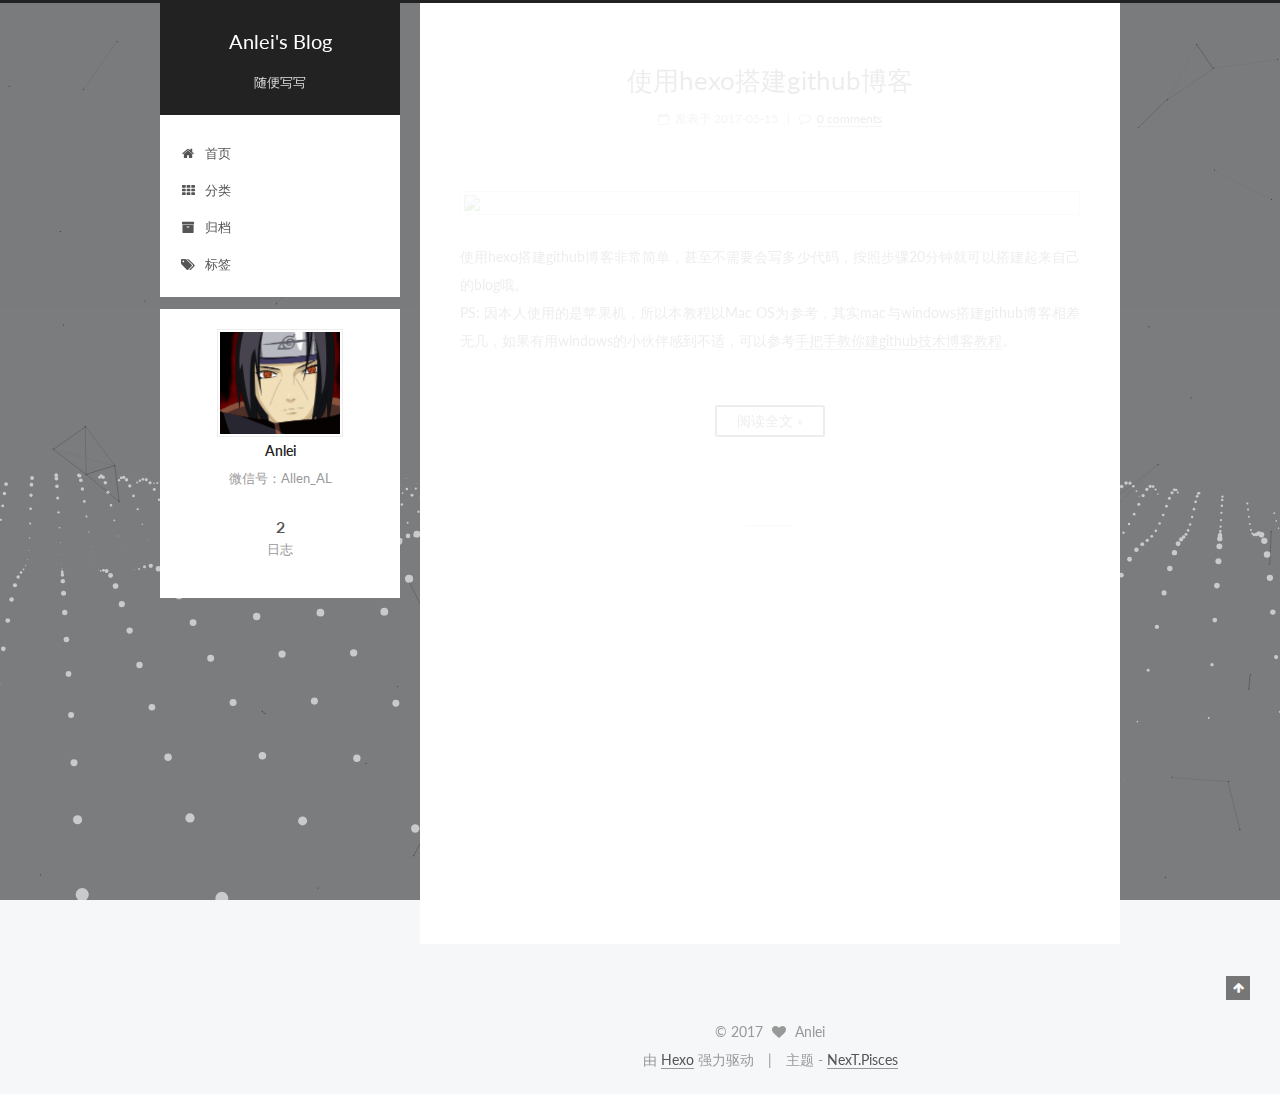
==== commit eb1c3a61: "Site updated: 2017-05-15 21:40:35" ====
--- a/index.html
+++ b/index.html
@@ -90,15 +90,15 @@
 
 
 
-<meta name="description" content="主要写技术的吧">
+<meta name="description" content="微信号：Allen_AL">
 <meta property="og:type" content="website">
 <meta property="og:title" content="Anlei&#39;s Blog">
 <meta property="og:url" content="https://allen1104.github.io/index.html">
 <meta property="og:site_name" content="Anlei&#39;s Blog">
-<meta property="og:description" content="主要写技术的吧">
+<meta property="og:description" content="微信号：Allen_AL">
 <meta name="twitter:card" content="summary">
 <meta name="twitter:title" content="Anlei&#39;s Blog">
-<meta name="twitter:description" content="主要写技术的吧">
+<meta name="twitter:description" content="微信号：Allen_AL">
 
 
 
@@ -369,7 +369,7 @@
 
       
         
-          <p><img src="https://timgsa.baidu.com/timg?image&quality=80&size=b9999_10000&sec=1495455134&di=ea50719f4e4126bbeec843b473133b95&imgtype=jpg&er=1&src=http%3A%2F%2Fwww.foxdlf.com%2Fwp-content%2Fuploads%2F2016%2F11%2F1234.png"><br>使用hexo搭建github博客非常简单，甚至不需要会写多少代码，按照步骤20分钟就可以搭建起来自己的blog哦。<br>
+          <p><img src="https://timgsa.baidu.com/timg?image&quality=80&size=b9999_10000&sec=1495455134&di=ea50719f4e4126bbeec843b473133b95&imgtype=jpg&er=1&src=http%3A%2F%2Fwww.foxdlf.com%2Fwp-content%2Fuploads%2F2016%2F11%2F1234.png"><br>使用hexo搭建github博客非常简单，甚至不需要会写多少代码，按照步骤20分钟就可以搭建起来自己的blog哦。<br>PS: 因本人使用的是苹果机，所以本教程以Mac OS为参考，其实mac与windows搭建github博客相差无几，如果有用windows的小伙伴感到不适，可以参考<a href="http://www.jianshu.com/p/701b1095da11" target="_blank" rel="external">手把手教你建github技术博客教程</a>。<br>
           <!--noindex-->
           <div class="post-button text-center">
             <a class="btn" href="/2017/05/15/first/#more" rel="contents">
@@ -572,7 +572,7 @@
                alt="Anlei" />
           <p class="site-author-name" itemprop="name">Anlei</p>
            
-              <p class="site-description motion-element" itemprop="description">主要写技术的吧</p>
+              <p class="site-description motion-element" itemprop="description">微信号：Allen_AL</p>
           
         </div>
         <nav class="site-state motion-element">
--- a/css/main.css
+++ b/css/main.css
@@ -1696,7 +1696,7 @@
   width: 4px;
   height: 4px;
   border-radius: 50%;
-  background: #b1ffff;
+  background: #78beff;
 }
 .links-of-blogroll {
   font-size: 13px;
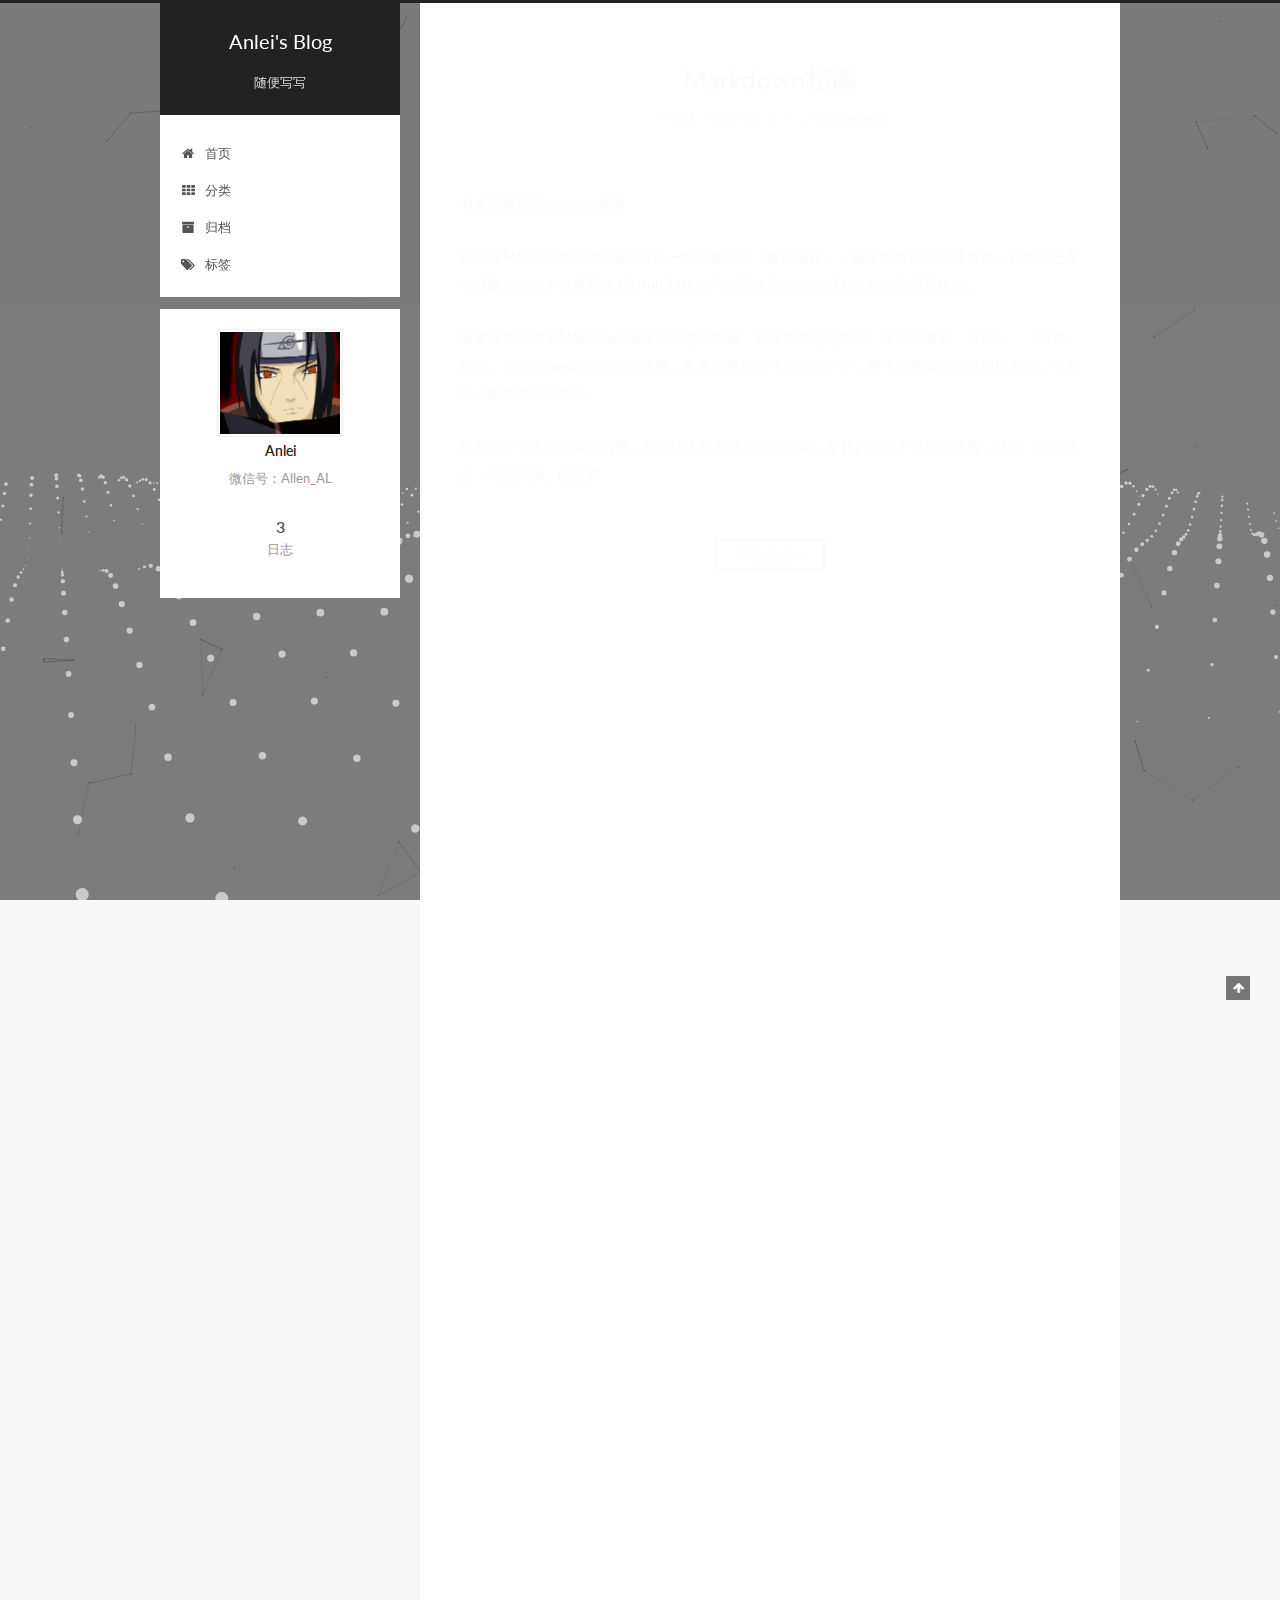
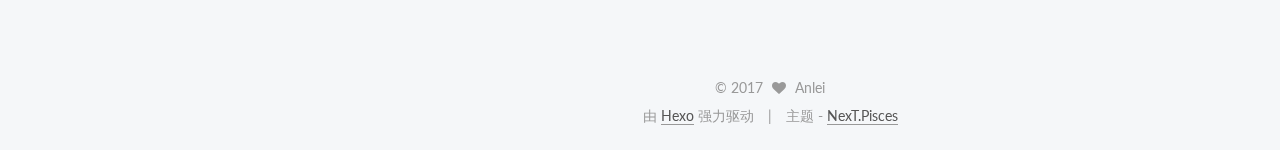
==== commit 2dc4ccda: "Site updated: 2017-05-22 11:23:24" ====
--- a/index.html
+++ b/index.html
@@ -292,6 +292,135 @@
   
 
   <article class="post post-type-normal " itemscope itemtype="http://schema.org/Article">
+    <link itemprop="mainEntityOfPage" href="https://allen1104.github.io/2017/05/22/studyMarkdown/">
+
+    <span hidden itemprop="author" itemscope itemtype="http://schema.org/Person">
+      <meta itemprop="name" content="Anlei">
+      <meta itemprop="description" content="">
+      <meta itemprop="image" content="https://allen1104.github.io/uploads/avatar.png">
+    </span>
+
+    <span hidden itemprop="publisher" itemscope itemtype="http://schema.org/Organization">
+      <meta itemprop="name" content="Anlei's Blog">
+    </span>
+
+    
+      <header class="post-header">
+
+        
+        
+          <h1 class="post-title" itemprop="name headline">
+                
+                <a class="post-title-link" href="/2017/05/22/studyMarkdown/" itemprop="url">Markdown指南</a></h1>
+        
+
+        <div class="post-meta">
+          <span class="post-time">
+            
+              <span class="post-meta-item-icon">
+                <i class="fa fa-calendar-o"></i>
+              </span>
+              
+                <span class="post-meta-item-text">发表于</span>
+              
+              <time title="创建于" itemprop="dateCreated datePublished" datetime="2017-05-22T10:49:17+08:00">
+                2017-05-22
+              </time>
+            
+
+            
+
+            
+          </span>
+
+          
+
+          
+            
+              <span class="post-comments-count">
+                <span class="post-meta-divider">|</span>
+                <span class="post-meta-item-icon">
+                  <i class="fa fa-comment-o"></i>
+                </span>
+                <a href="/2017/05/22/studyMarkdown/#comments" itemprop="discussionUrl">
+                  <span class="post-comments-count fb-comments-count" data-href="https://allen1104.github.io/2017/05/22/studyMarkdown/" itemprop="commentCount">0</span> comments
+                </a>
+              </span>
+            
+          
+
+          
+          
+
+          
+
+          
+
+          
+
+        </div>
+      </header>
+    
+
+    <div class="post-body" itemprop="articleBody">
+
+      
+      
+
+      
+        
+          <p><a href="http://note.youdao.com/iyoudao/?p=2411&amp;vendor=unsilent14" target="_blank" rel="external">有道云笔记Markdown指南</a></p>
+<p>什么是Markdown？Markdown是一种轻量级的「标记语言」，通常为程序员群体所用，目前它已是全球最大的技术分享网站 GitHub 和技术问答网站 StackOverFlow 的御用书写格式。</p>
+<p>有道云笔记内置Markdown编辑器和使用指南，非技术类笔记用户，千万不要被「标记」、「语言」吓到，Markdown的语法十分简单，常用的标记符号不超过十个，用于日常写作记录绰绰有余，不到半小时就能完全掌握。</p>
+<p>就是这十个不到的标记符号，却能让人优雅地沉浸式记录，专注内容而不是纠结排版，达到「心中无尘，码字入神」的境界。<br>
+          <!--noindex-->
+          <div class="post-button text-center">
+            <a class="btn" href="/2017/05/22/studyMarkdown/#more" rel="contents">
+              阅读全文 &raquo;
+            </a>
+          </div>
+          <!--/noindex-->
+        
+      
+    </div>
+
+    <div>
+      
+    </div>
+
+    <div>
+      
+    </div>
+
+    <div>
+      
+    </div>
+
+    <footer class="post-footer">
+      
+
+      
+
+      
+
+      
+      
+        <div class="post-eof"></div>
+      
+    </footer>
+  </article>
+
+
+    
+      
+
+  
+
+  
+  
+  
+
+  <article class="post post-type-normal " itemscope itemtype="http://schema.org/Article">
     <link itemprop="mainEntityOfPage" href="https://allen1104.github.io/2017/05/15/first/">
 
     <span hidden itemprop="author" itemscope itemtype="http://schema.org/Person">
@@ -580,7 +709,7 @@
           
             <div class="site-state-item site-state-posts">
               <a href="/archives">
-                <span class="site-state-item-count">2</span>
+                <span class="site-state-item-count">3</span>
                 <span class="site-state-item-name">日志</span>
               </a>
             </div>
--- a/css/main.css
+++ b/css/main.css
@@ -1696,7 +1696,7 @@
   width: 4px;
   height: 4px;
   border-radius: 50%;
-  background: #78beff;
+  background: #a1ff99;
 }
 .links-of-blogroll {
   font-size: 13px;
